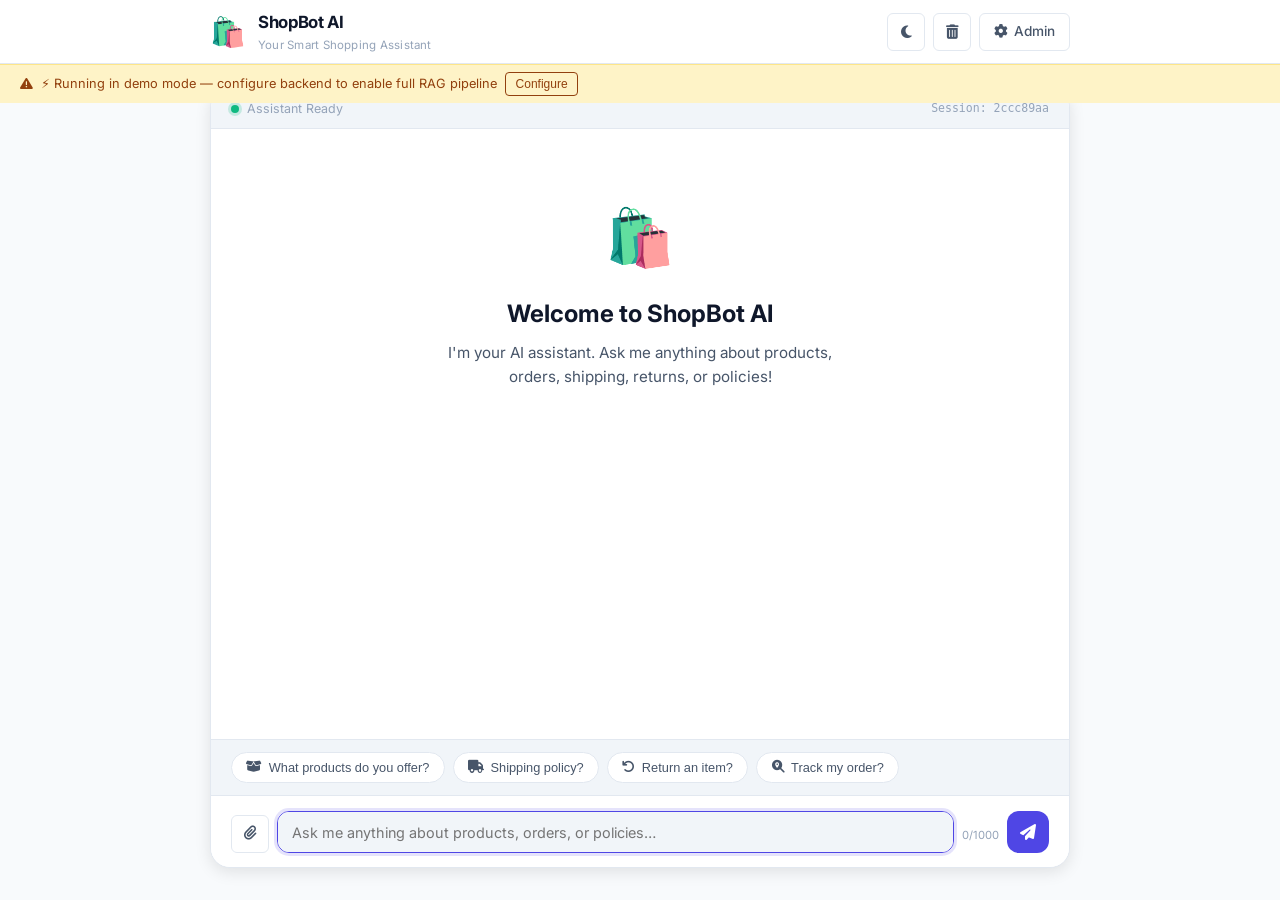
==== index.html @ 0babee09 "[wip] code_sandbox_light_git playwright checkpoint (2026-06-11T01:55:17Z)" ====
<!DOCTYPE html>
<html lang="en">
<head>
  <meta charset="UTF-8" />
  <meta name="viewport" content="width=device-width, initial-scale=1.0" />
  <title>RAG Chatbot – E-Commerce Assistant</title>
  <link rel="icon" href="data:image/svg+xml,<svg xmlns='http://www.w3.org/2000/svg' viewBox='0 0 100 100'><text y='.9em' font-size='90'>🛍️</text></svg>" />
  <link href="https://fonts.googleapis.com/css2?family=Inter:wght@300;400;500;600;700;800&display=swap" rel="stylesheet" />
  <link rel="stylesheet" href="https://cdn.jsdelivr.net/npm/@fortawesome/fontawesome-free@6.4.0/css/all.min.css" />
  <link rel="stylesheet" href="css/style.css" />
</head>
<body class="light-mode">

  <!-- ===== HEADER ===== -->
  <header id="main-header">
    <div class="header-inner">
      <div class="brand">
        <span class="brand-icon">🛍️</span>
        <div class="brand-text">
          <span class="brand-name">ShopBot AI</span>
          <span class="brand-tagline">Your Smart Shopping Assistant</span>
        </div>
      </div>
      <nav class="header-actions">
        <button id="theme-toggle" class="icon-btn" title="Toggle dark/light mode" aria-label="Toggle theme">
          <i class="fas fa-moon"></i>
        </button>
        <button id="clear-chat-btn" class="icon-btn" title="Clear conversation" aria-label="Clear chat">
          <i class="fas fa-trash-alt"></i>
        </button>
        <a href="admin.html" class="admin-link" title="Admin Panel">
          <i class="fas fa-cog"></i>
          <span>Admin</span>
        </a>
      </nav>
    </div>
    <div id="connection-banner" class="connection-banner hidden">
      <i class="fas fa-exclamation-triangle"></i>
      <span id="connection-msg">Backend not connected – running in demo mode</span>
      <button id="configure-backend-btn" class="btn-small">Configure</button>
    </div>
  </header>

  <!-- ===== MAIN LAYOUT ===== -->
  <main id="app-main">

    <!-- ===== CHAT SECTION ===== -->
    <section id="chat-section" aria-label="Chat interface">

      <!-- Status bar -->
      <div class="chat-status-bar">
        <span class="status-dot online" id="status-dot"></span>
        <span id="status-label">Assistant Ready</span>
        <span class="session-id" id="session-display"></span>
      </div>

      <!-- Messages container -->
      <div id="chat-messages" role="log" aria-live="polite" aria-label="Conversation messages">
        <!-- Welcome message injected by JS -->
      </div>

      <!-- Typing indicator -->
      <div id="typing-indicator" class="typing-indicator hidden" aria-label="Assistant is typing">
        <div class="typing-bubble">
          <span class="typing-dot"></span>
          <span class="typing-dot"></span>
          <span class="typing-dot"></span>
        </div>
        <span class="typing-text">ShopBot is thinking…</span>
      </div>

      <!-- Suggested questions -->
      <div id="suggestions-row" class="suggestions-row" aria-label="Suggested questions">
        <button class="suggestion-chip" data-q="What products do you offer?">
          <i class="fas fa-box-open"></i> What products do you offer?
        </button>
        <button class="suggestion-chip" data-q="What is your shipping policy?">
          <i class="fas fa-truck"></i> Shipping policy?
        </button>
        <button class="suggestion-chip" data-q="How can I return an item?">
          <i class="fas fa-undo"></i> Return an item?
        </button>
        <button class="suggestion-chip" data-q="How do I track my order?">
          <i class="fas fa-search-location"></i> Track my order?
        </button>
      </div>

      <!-- Input bar -->
      <form id="chat-form" class="chat-input-bar" autocomplete="off">
        <button type="button" id="attach-btn" class="icon-btn" title="Attach file (coming soon)" aria-label="Attach file" disabled>
          <i class="fas fa-paperclip"></i>
        </button>
        <textarea
          id="chat-input"
          placeholder="Ask me anything about products, orders, or policies…"
          rows="1"
          maxlength="1000"
          aria-label="Type your message"
          aria-required="true"
        ></textarea>
        <span id="char-count" class="char-count">0/1000</span>
        <button type="submit" id="send-btn" class="send-btn" aria-label="Send message">
          <i class="fas fa-paper-plane"></i>
        </button>
      </form>

    </section>

  </main>

  <!-- ===== BACKEND CONFIG MODAL ===== -->
  <div id="config-modal" class="modal-overlay hidden" role="dialog" aria-modal="true" aria-labelledby="config-modal-title">
    <div class="modal-box">
      <div class="modal-header">
        <h2 id="config-modal-title"><i class="fas fa-plug"></i> Backend Configuration</h2>
        <button class="modal-close" id="close-config-modal" aria-label="Close modal"><i class="fas fa-times"></i></button>
      </div>
      <div class="modal-body">
        <p class="modal-desc">Enter your backend API URL. Leave blank to use demo mode with simulated responses.</p>
        <label for="backend-url-input" class="form-label">Backend API URL</label>
        <input
          type="url"
          id="backend-url-input"
          class="form-input"
          placeholder="http://localhost:8000"
          value=""
        />
        <div class="form-hint">Example: <code>http://localhost:8000</code> or <code>https://your-api.railway.app</code></div>
      </div>
      <div class="modal-footer">
        <button class="btn-secondary" id="cancel-config">Cancel</button>
        <button class="btn-primary" id="save-config">
          <i class="fas fa-save"></i> Save & Test Connection
        </button>
      </div>
    </div>
  </div>

  <!-- ===== CLEAR CHAT CONFIRM MODAL ===== -->
  <div id="clear-modal" class="modal-overlay hidden" role="dialog" aria-modal="true" aria-labelledby="clear-modal-title">
    <div class="modal-box small">
      <div class="modal-header">
        <h2 id="clear-modal-title"><i class="fas fa-trash-alt"></i> Clear Conversation</h2>
        <button class="modal-close" id="close-clear-modal" aria-label="Close modal"><i class="fas fa-times"></i></button>
      </div>
      <div class="modal-body">
        <p>Are you sure you want to clear the entire conversation? This cannot be undone.</p>
      </div>
      <div class="modal-footer">
        <button class="btn-secondary" id="cancel-clear">Cancel</button>
        <button class="btn-danger" id="confirm-clear">
          <i class="fas fa-trash-alt"></i> Yes, Clear It
        </button>
      </div>
    </div>
  </div>

  <!-- ===== TOAST NOTIFICATIONS ===== -->
  <div id="toast-container" aria-live="assertive" aria-atomic="true"></div>

  <script src="js/config.js"></script>
  <script src="js/api.js"></script>
  <script src="js/chat.js"></script>
  <script src="js/theme.js"></script>
  <script src="js/main.js"></script>
</body>
</html>
---- css/style.css ----
/* ============================================================
   SHOPBOT AI – MASTER STYLESHEET
   style.css — shared across index.html and admin.html
   ============================================================ */

/* ---------- CSS Variables (Light Mode) ---------- */
:root {
  --primary:        #4F46E5;
  --primary-light:  #818CF8;
  --primary-dark:   #3730A3;
  --primary-bg:     #EEF2FF;

  --accent:         #06B6D4;
  --accent-light:   #67E8F9;

  --success:        #10B981;
  --warning:        #F59E0B;
  --danger:         #EF4444;
  --info:           #3B82F6;

  --bg:             #F8FAFC;
  --surface:        #FFFFFF;
  --surface-2:      #F1F5F9;
  --surface-3:      #E2E8F0;

  --text:           #0F172A;
  --text-2:         #475569;
  --text-3:         #94A3B8;
  --text-inv:       #FFFFFF;

  --border:         #E2E8F0;
  --border-2:       #CBD5E1;
  --shadow-sm:      0 1px 3px rgba(0,0,0,.08);
  --shadow-md:      0 4px 16px rgba(0,0,0,.10);
  --shadow-lg:      0 12px 40px rgba(0,0,0,.14);

  --radius-sm:      6px;
  --radius-md:      12px;
  --radius-lg:      20px;
  --radius-xl:      28px;

  --header-h:       64px;
  --sidebar-w:      240px;

  --font:           'Inter', system-ui, -apple-system, sans-serif;
  --transition:     .2s ease;

  /* bubble colors */
  --bubble-user-bg: var(--primary);
  --bubble-user-text: #fff;
  --bubble-bot-bg:  var(--surface);
  --bubble-bot-text: var(--text);
  --bubble-bot-border: var(--border);
}

/* ---------- Dark Mode ---------- */
.dark-mode {
  --bg:           #0F172A;
  --surface:      #1E293B;
  --surface-2:    #263348;
  --surface-3:    #334155;

  --text:         #F1F5F9;
  --text-2:       #94A3B8;
  --text-3:       #64748B;
  --text-inv:     #0F172A;

  --border:       #334155;
  --border-2:     #475569;
  --shadow-sm:    0 1px 4px rgba(0,0,0,.3);
  --shadow-md:    0 4px 20px rgba(0,0,0,.4);
  --shadow-lg:    0 12px 48px rgba(0,0,0,.55);

  --bubble-bot-bg:     #1E293B;
  --bubble-bot-text:   #F1F5F9;
  --bubble-bot-border: #334155;

  --primary-bg:   #1e1b4b;
}

/* ---------- Reset & Base ---------- */
*, *::before, *::after { box-sizing: border-box; margin: 0; padding: 0; }

html { font-size: 16px; scroll-behavior: smooth; }

body {
  font-family: var(--font);
  background: var(--bg);
  color: var(--text);
  line-height: 1.6;
  min-height: 100vh;
  transition: background var(--transition), color var(--transition);
  -webkit-font-smoothing: antialiased;
}

a { color: var(--primary); text-decoration: none; }
a:hover { text-decoration: underline; }

img, video { max-width: 100%; }

/* ---------- Scrollbar ---------- */
::-webkit-scrollbar { width: 6px; height: 6px; }
::-webkit-scrollbar-track { background: transparent; }
::-webkit-scrollbar-thumb { background: var(--border-2); border-radius: 99px; }
::-webkit-scrollbar-thumb:hover { background: var(--text-3); }

/* ============================================================
   HEADER
   ============================================================ */
#main-header {
  position: fixed;
  top: 0; left: 0; right: 0;
  height: var(--header-h);
  background: var(--surface);
  border-bottom: 1px solid var(--border);
  z-index: 1000;
  box-shadow: var(--shadow-sm);
}

.header-inner {
  max-width: 900px;
  margin: 0 auto;
  height: var(--header-h);
  display: flex;
  align-items: center;
  justify-content: space-between;
  padding: 0 1.25rem;
}

.brand {
  display: flex;
  align-items: center;
  gap: .75rem;
}

.brand-icon { font-size: 1.8rem; line-height: 1; }
.brand-icon.large { font-size: 3rem; }

.brand-text {
  display: flex;
  flex-direction: column;
}

.brand-name {
  font-weight: 700;
  font-size: 1.05rem;
  color: var(--text);
  letter-spacing: -.02em;
}

.brand-tagline {
  font-size: .72rem;
  color: var(--text-3);
  letter-spacing: .02em;
}

.header-actions {
  display: flex;
  align-items: center;
  gap: .5rem;
}

/* Connection banner */
.connection-banner {
  background: #FEF3C7;
  border-top: 1px solid #FDE68A;
  padding: .45rem 1.25rem;
  font-size: .8rem;
  color: #92400E;
  display: flex;
  align-items: center;
  gap: .5rem;
  position: absolute;
  top: var(--header-h);
  left: 0; right: 0;
}

.dark-mode .connection-banner { background: #422006; color: #FDE68A; border-color: #6B3A0A; }

.connection-banner.hidden { display: none; }

/* ============================================================
   BUTTONS
   ============================================================ */
.icon-btn {
  width: 38px; height: 38px;
  border: 1px solid var(--border);
  border-radius: var(--radius-sm);
  background: var(--surface);
  color: var(--text-2);
  cursor: pointer;
  display: inline-flex;
  align-items: center;
  justify-content: center;
  transition: all var(--transition);
  font-size: .9rem;
}
.icon-btn:hover { background: var(--surface-2); color: var(--text); }
.icon-btn.danger:hover { background: #FEE2E2; color: var(--danger); border-color: #FECACA; }
.dark-mode .icon-btn.danger:hover { background: #450A0A; }

.admin-link {
  display: flex;
  align-items: center;
  gap: .4rem;
  padding: .45rem .85rem;
  border: 1px solid var(--border);
  border-radius: var(--radius-sm);
  color: var(--text-2);
  font-size: .85rem;
  font-weight: 500;
  background: var(--surface);
  transition: all var(--transition);
}
.admin-link:hover { background: var(--primary-bg); color: var(--primary); border-color: var(--primary-light); text-decoration: none; }

.btn-primary {
  display: inline-flex;
  align-items: center;
  gap: .45rem;
  padding: .6rem 1.2rem;
  background: var(--primary);
  color: #fff;
  border: none;
  border-radius: var(--radius-sm);
  font-size: .88rem;
  font-weight: 600;
  cursor: pointer;
  transition: all var(--transition);
}
.btn-primary:hover { background: var(--primary-dark); transform: translateY(-1px); box-shadow: 0 4px 12px rgba(79,70,229,.35); }
.btn-primary.full-width { width: 100%; justify-content: center; padding: .75rem; }

.btn-secondary {
  display: inline-flex;
  align-items: center;
  gap: .45rem;
  padding: .6rem 1.2rem;
  background: var(--surface);
  color: var(--text-2);
  border: 1px solid var(--border);
  border-radius: var(--radius-sm);
  font-size: .88rem;
  font-weight: 500;
  cursor: pointer;
  transition: all var(--transition);
}
.btn-secondary:hover { background: var(--surface-2); color: var(--text); }

.btn-danger {
  display: inline-flex;
  align-items: center;
  gap: .45rem;
  padding: .6rem 1.2rem;
  background: var(--danger);
  color: #fff;
  border: none;
  border-radius: var(--radius-sm);
  font-size: .88rem;
  font-weight: 600;
  cursor: pointer;
  transition: all var(--transition);
}
.btn-danger:hover { background: #DC2626; }

.btn-small {
  padding: .25rem .6rem;
  font-size: .75rem;
  border: 1px solid currentColor;
  border-radius: 4px;
  background: transparent;
  cursor: pointer;
  color: inherit;
}

.mt-2 { margin-top: .75rem; }

/* ============================================================
   MAIN CHAT LAYOUT
   ============================================================ */
#app-main {
  max-width: 900px;
  margin: 0 auto;
  padding: calc(var(--header-h) + 1.5rem) 1.25rem 2rem;
}

/* ============================================================
   CHAT SECTION
   ============================================================ */
#chat-section {
  background: var(--surface);
  border-radius: var(--radius-lg);
  border: 1px solid var(--border);
  box-shadow: var(--shadow-md);
  display: flex;
  flex-direction: column;
  min-height: calc(100vh - var(--header-h) - 3.5rem);
  overflow: hidden;
}

/* Status bar */
.chat-status-bar {
  display: flex;
  align-items: center;
  gap: .5rem;
  padding: .6rem 1.25rem;
  border-bottom: 1px solid var(--border);
  background: var(--surface-2);
  font-size: .78rem;
  color: var(--text-3);
}

.status-dot {
  width: 8px; height: 8px;
  border-radius: 50%;
  background: var(--text-3);
  flex-shrink: 0;
}
.status-dot.online  { background: var(--success); box-shadow: 0 0 0 3px rgba(16,185,129,.2); }
.status-dot.offline { background: var(--danger); }
.status-dot.busy    { background: var(--warning); }

.session-id {
  margin-left: auto;
  font-family: monospace;
  font-size: .72rem;
  color: var(--text-3);
}

/* Messages */
#chat-messages {
  flex: 1;
  overflow-y: auto;
  padding: 1.5rem 1.25rem;
  display: flex;
  flex-direction: column;
  gap: 1.2rem;
  scroll-behavior: smooth;
}

/* Message rows */
.msg-row {
  display: flex;
  align-items: flex-end;
  gap: .65rem;
  animation: msgIn .25s ease forwards;
  opacity: 0;
  transform: translateY(6px);
}

@keyframes msgIn {
  to { opacity: 1; transform: translateY(0); }
}

.msg-row.user { flex-direction: row-reverse; }

/* Avatars */
.msg-avatar {
  width: 34px; height: 34px;
  border-radius: 50%;
  background: var(--primary-bg);
  display: flex;
  align-items: center;
  justify-content: center;
  font-size: 1rem;
  flex-shrink: 0;
  border: 2px solid var(--border);
}

.msg-row.user .msg-avatar { background: var(--primary); border-color: var(--primary); }

.msg-body { max-width: 72%; display: flex; flex-direction: column; gap: .35rem; }
.msg-row.user .msg-body { align-items: flex-end; }

/* Bubbles */
.msg-bubble {
  padding: .75rem 1rem;
  border-radius: var(--radius-lg);
  font-size: .9rem;
  line-height: 1.65;
  position: relative;
  word-break: break-word;
}

.msg-row.bot .msg-bubble {
  background: var(--bubble-bot-bg);
  color: var(--bubble-bot-text);
  border: 1px solid var(--bubble-bot-border);
  border-bottom-left-radius: var(--radius-sm);
  box-shadow: var(--shadow-sm);
}

.msg-row.user .msg-bubble {
  background: var(--bubble-user-bg);
  color: var(--bubble-user-text);
  border-bottom-right-radius: var(--radius-sm);
  box-shadow: var(--shadow-sm);
}

/* Bubble formatted text */
.msg-bubble p { margin: .35rem 0; }
.msg-bubble p:first-child { margin-top: 0; }
.msg-bubble p:last-child  { margin-bottom: 0; }
.msg-bubble strong { font-weight: 600; }
.msg-bubble ul, .msg-bubble ol { padding-left: 1.4rem; margin: .4rem 0; }
.msg-bubble li { margin: .2rem 0; }

/* Meta row under bubble */
.msg-meta {
  display: flex;
  align-items: center;
  gap: .6rem;
  font-size: .72rem;
  color: var(--text-3);
  padding: 0 .25rem;
}

.msg-row.user .msg-meta { flex-direction: row-reverse; }

.msg-action-btn {
  background: none;
  border: none;
  cursor: pointer;
  color: var(--text-3);
  font-size: .75rem;
  padding: .15rem .35rem;
  border-radius: 4px;
  transition: all var(--transition);
}
.msg-action-btn:hover { background: var(--surface-2); color: var(--text); }

/* Rating buttons */
.rating-btn {
  background: none;
  border: none;
  cursor: pointer;
  font-size: .8rem;
  padding: .15rem .25rem;
  border-radius: 4px;
  color: var(--text-3);
  transition: all var(--transition);
}
.rating-btn:hover { color: var(--text); }
.rating-btn.active.up { color: var(--success); }
.rating-btn.active.down { color: var(--danger); }

/* Welcome message */
.welcome-message {
  text-align: center;
  padding: 2.5rem 1rem;
  animation: msgIn .4s ease forwards;
}
.welcome-message .welcome-icon { font-size: 3.5rem; margin-bottom: .75rem; }
.welcome-message h2 { font-size: 1.5rem; font-weight: 700; margin-bottom: .5rem; color: var(--text); }
.welcome-message p { color: var(--text-2); font-size: .95rem; max-width: 420px; margin: 0 auto; }

/* Typing indicator */
.typing-indicator {
  display: flex;
  align-items: center;
  gap: .65rem;
  padding: .5rem 1.25rem;
}
.typing-indicator.hidden { display: none; }
.typing-bubble {
  background: var(--bubble-bot-bg);
  border: 1px solid var(--bubble-bot-border);
  border-radius: var(--radius-lg);
  border-bottom-left-radius: var(--radius-sm);
  padding: .65rem .9rem;
  display: flex;
  gap: 5px;
}
.typing-dot {
  width: 7px; height: 7px;
  border-radius: 50%;
  background: var(--text-3);
  animation: typingPulse 1.4s infinite ease-in-out;
}
.typing-dot:nth-child(2) { animation-delay: .2s; }
.typing-dot:nth-child(3) { animation-delay: .4s; }
@keyframes typingPulse {
  0%, 60%, 100% { transform: scale(.8); opacity: .6; }
  30% { transform: scale(1.2); opacity: 1; }
}
.typing-text { font-size: .8rem; color: var(--text-3); font-style: italic; }

/* Suggestions */
.suggestions-row {
  display: flex;
  flex-wrap: wrap;
  gap: .5rem;
  padding: .75rem 1.25rem;
  border-top: 1px solid var(--border);
  background: var(--surface-2);
}

.suggestion-chip {
  display: inline-flex;
  align-items: center;
  gap: .4rem;
  padding: .45rem .9rem;
  border: 1px solid var(--border);
  border-radius: 99px;
  background: var(--surface);
  color: var(--text-2);
  font-size: .8rem;
  cursor: pointer;
  transition: all var(--transition);
  white-space: nowrap;
}
.suggestion-chip:hover {
  border-color: var(--primary);
  color: var(--primary);
  background: var(--primary-bg);
  transform: translateY(-1px);
}

/* Input bar */
.chat-input-bar {
  display: flex;
  align-items: flex-end;
  gap: .5rem;
  padding: .9rem 1.25rem;
  border-top: 1px solid var(--border);
  background: var(--surface);
}

#chat-input {
  flex: 1;
  resize: none;
  border: 1px solid var(--border);
  border-radius: var(--radius-md);
  padding: .65rem .9rem;
  font-family: var(--font);
  font-size: .9rem;
  color: var(--text);
  background: var(--surface-2);
  max-height: 160px;
  overflow-y: auto;
  transition: border var(--transition), box-shadow var(--transition);
  line-height: 1.5;
}
#chat-input:focus { outline: none; border-color: var(--primary); box-shadow: 0 0 0 3px rgba(79,70,229,.15); }
.dark-mode #chat-input { background: var(--surface-2); }

.char-count {
  font-size: .7rem;
  color: var(--text-3);
  flex-shrink: 0;
  margin-bottom: .5rem;
  align-self: flex-end;
}

.send-btn {
  width: 42px; height: 42px;
  border-radius: var(--radius-md);
  background: var(--primary);
  color: #fff;
  border: none;
  cursor: pointer;
  display: flex;
  align-items: center;
  justify-content: center;
  font-size: 1rem;
  transition: all var(--transition);
  flex-shrink: 0;
}
.send-btn:hover { background: var(--primary-dark); transform: scale(1.05); }
.send-btn:disabled { background: var(--border-2); cursor: not-allowed; transform: none; }

/* ============================================================
   MODALS
   ============================================================ */
.modal-overlay {
  position: fixed;
  inset: 0;
  background: rgba(0,0,0,.5);
  backdrop-filter: blur(4px);
  z-index: 9000;
  display: flex;
  align-items: center;
  justify-content: center;
  padding: 1rem;
  animation: fadeIn .2s ease;
}
@keyframes fadeIn { from { opacity: 0; } to { opacity: 1; } }

.modal-overlay.hidden { display: none; }

.modal-box {
  background: var(--surface);
  border-radius: var(--radius-lg);
  width: 100%;
  max-width: 500px;
  box-shadow: var(--shadow-lg);
  animation: slideUp .25s ease;
  border: 1px solid var(--border);
}

.modal-box.small { max-width: 400px; }
.modal-box.large { max-width: 760px; max-height: 85vh; display: flex; flex-direction: column; }

@keyframes slideUp {
  from { transform: translateY(20px); opacity: 0; }
  to { transform: translateY(0); opacity: 1; }
}

.modal-header {
  display: flex;
  align-items: center;
  justify-content: space-between;
  padding: 1.25rem 1.5rem;
  border-bottom: 1px solid var(--border);
}
.modal-header h2 { font-size: 1.1rem; font-weight: 700; display: flex; align-items: center; gap: .5rem; }

.modal-close {
  background: none;
  border: none;
  cursor: pointer;
  color: var(--text-3);
  font-size: 1.1rem;
  padding: .25rem;
  border-radius: var(--radius-sm);
  transition: color var(--transition);
}
.modal-close:hover { color: var(--text); }

.modal-body {
  padding: 1.5rem;
  overflow-y: auto;
}
.modal-desc { color: var(--text-2); font-size: .88rem; margin-bottom: 1rem; }

.modal-footer {
  display: flex;
  justify-content: flex-end;
  gap: .75rem;
  padding: 1rem 1.5rem;
  border-top: 1px solid var(--border);
}

/* ============================================================
   FORMS
   ============================================================ */
.form-group { margin-bottom: 1.1rem; }
.form-label {
  display: block;
  font-size: .85rem;
  font-weight: 600;
  color: var(--text-2);
  margin-bottom: .4rem;
}
.form-input {
  width: 100%;
  padding: .6rem .85rem;
  border: 1px solid var(--border);
  border-radius: var(--radius-sm);
  background: var(--surface);
  color: var(--text);
  font-family: var(--font);
  font-size: .9rem;
  transition: border var(--transition), box-shadow var(--transition);
}
.form-input:focus { outline: none; border-color: var(--primary); box-shadow: 0 0 0 3px rgba(79,70,229,.12); }
.form-hint { font-size: .75rem; color: var(--text-3); margin-top: .35rem; }
.form-error { font-size: .8rem; color: var(--danger); margin-top: .4rem; }
.form-error.hidden { display: none; }

.form-select {
  padding: .55rem .8rem;
  border: 1px solid var(--border);
  border-radius: var(--radius-sm);
  background: var(--surface);
  color: var(--text);
  font-family: var(--font);
  font-size: .88rem;
  cursor: pointer;
}
.form-select:focus { outline: none; border-color: var(--primary); }

.form-textarea {
  width: 100%;
  padding: .7rem .9rem;
  border: 1px solid var(--border);
  border-radius: var(--radius-sm);
  background: var(--surface);
  color: var(--text);
  font-family: var(--font);
  font-size: .85rem;
  line-height: 1.6;
  resize: vertical;
  transition: border var(--transition);
}
.form-textarea:focus { outline: none; border-color: var(--primary); box-shadow: 0 0 0 3px rgba(79,70,229,.12); }
.form-textarea.tall { min-height: 240px; }

.range-with-value {
  display: flex;
  align-items: center;
  gap: .75rem;
}
.range-input {
  flex: 1;
  -webkit-appearance: none;
  appearance: none;
  height: 5px;
  border-radius: 99px;
  background: var(--border);
  outline: none;
}
.range-input::-webkit-slider-thumb {
  -webkit-appearance: none;
  width: 18px; height: 18px;
  border-radius: 50%;
  background: var(--primary);
  cursor: pointer;
  border: 2px solid #fff;
  box-shadow: 0 1px 4px rgba(0,0,0,.2);
}
.range-value {
  min-width: 36px;
  text-align: center;
  font-weight: 600;
  font-size: .88rem;
  color: var(--primary);
}

.input-with-icon {
  position: relative;
}
.input-with-icon > i {
  position: absolute;
  left: .9rem;
  top: 50%;
  transform: translateY(-50%);
  color: var(--text-3);
}
.input-with-icon input {
  padding-left: 2.5rem;
}
.toggle-pw {
  position: absolute;
  right: .75rem;
  top: 50%;
  transform: translateY(-50%);
  background: none;
  border: none;
  cursor: pointer;
  color: var(--text-3);
  padding: .2rem;
}

/* ============================================================
   TOAST NOTIFICATIONS
   ============================================================ */
#toast-container {
  position: fixed;
  bottom: 1.5rem;
  right: 1.5rem;
  z-index: 99999;
  display: flex;
  flex-direction: column;
  gap: .5rem;
  pointer-events: none;
}

.toast {
  background: var(--surface);
  border: 1px solid var(--border);
  border-left: 4px solid var(--primary);
  border-radius: var(--radius-md);
  padding: .8rem 1.1rem;
  display: flex;
  align-items: center;
  gap: .65rem;
  font-size: .85rem;
  box-shadow: var(--shadow-md);
  pointer-events: all;
  animation: toastIn .3s ease;
  max-width: 360px;
}
.toast.success { border-left-color: var(--success); }
.toast.error   { border-left-color: var(--danger); }
.toast.warning { border-left-color: var(--warning); }
.toast.info    { border-left-color: var(--info); }

@keyframes toastIn {
  from { transform: translateX(100%); opacity: 0; }
  to   { transform: translateX(0); opacity: 1; }
}
@keyframes toastOut {
  to { transform: translateX(110%); opacity: 0; }
}
.toast.removing { animation: toastOut .3s ease forwards; }

.toast-icon { font-size: 1.1rem; }
.toast-text { flex: 1; color: var(--text); }

/* ============================================================
   UTILITY
   ============================================================ */
.hidden { display: none !important; }

/* ============================================================
   RESPONSIVE
   ============================================================ */
@media (max-width: 640px) {
  .header-inner { padding: 0 1rem; }
  #app-main { padding: calc(var(--header-h) + 1rem) .75rem 1.5rem; }
  .msg-body { max-width: 86%; }
  .suggestions-row { gap: .4rem; }
  .suggestion-chip { font-size: .76rem; padding: .38rem .75rem; }
  .chat-input-bar { padding: .7rem .75rem; }
  .modal-box { border-radius: var(--radius-md); }
  .brand-tagline { display: none; }
  .admin-link span { display: none; }
}
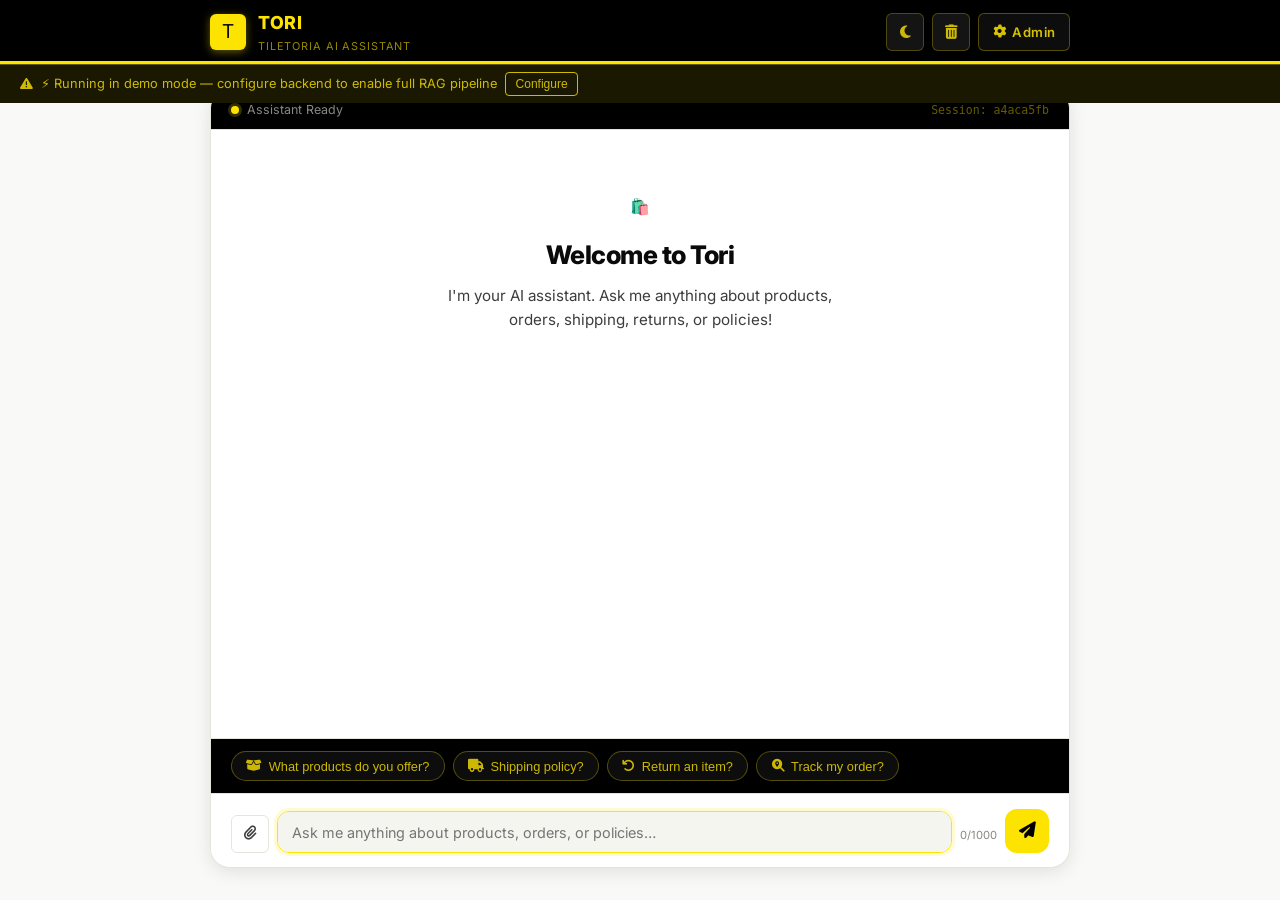
==== commit 1fc9a52f: "[wip] code_sandbox_light_git playwright checkpoint (2026-06-11T02:12:28Z)" ====
--- a/index.html
+++ b/index.html
@@ -3,8 +3,8 @@
 <head>
   <meta charset="UTF-8" />
   <meta name="viewport" content="width=device-width, initial-scale=1.0" />
-  <title>RAG Chatbot – E-Commerce Assistant</title>
-  <link rel="icon" href="data:image/svg+xml,<svg xmlns='http://www.w3.org/2000/svg' viewBox='0 0 100 100'><text y='.9em' font-size='90'>🛍️</text></svg>" />
+  <title>Tori – Tiletoria AI Assistant</title>
+  <link rel="icon" href="data:image/svg+xml,<svg xmlns='http://www.w3.org/2000/svg' viewBox='0 0 100 100'><rect width='100' height='100' rx='16' fill='%23FCE300'/><text y='.88em' font-size='72' font-weight='bold' font-family='Arial,sans-serif' fill='%23000000' x='50' text-anchor='middle'>T</text></svg>" />
   <link href="https://fonts.googleapis.com/css2?family=Inter:wght@300;400;500;600;700;800&display=swap" rel="stylesheet" />
   <link rel="stylesheet" href="https://cdn.jsdelivr.net/npm/@fortawesome/fontawesome-free@6.4.0/css/all.min.css" />
   <link rel="stylesheet" href="css/style.css" />
@@ -15,10 +15,10 @@
   <header id="main-header">
     <div class="header-inner">
       <div class="brand">
-        <span class="brand-icon">🛍️</span>
+        <span class="brand-icon tori-logo-mark">T</span>
         <div class="brand-text">
-          <span class="brand-name">ShopBot AI</span>
-          <span class="brand-tagline">Your Smart Shopping Assistant</span>
+          <span class="brand-name">TORI</span>
+          <span class="brand-tagline">Tiletoria AI Assistant</span>
         </div>
       </div>
       <nav class="header-actions">
--- a/css/style.css
+++ b/css/style.css
@@ -1,38 +1,51 @@
 /* ============================================================
-   SHOPBOT AI – MASTER STYLESHEET
-   style.css — shared across index.html and admin.html
+   TORI – TILETORIA AI ASSISTANT
+   style.css — Brand: #FCE300 Yellow + #000000 Black
    ============================================================ */
 
 /* ---------- CSS Variables (Light Mode) ---------- */
 :root {
-  --primary:        #4F46E5;
-  --primary-light:  #818CF8;
-  --primary-dark:   #3730A3;
-  --primary-bg:     #EEF2FF;
-
-  --accent:         #06B6D4;
-  --accent-light:   #67E8F9;
+  /* ── Tiletoria Brand Colours ── */
+  --brand-yellow:     #FCE300;
+  --brand-yellow-dark:#D4BF00;       /* hover / pressed state       */
+  --brand-yellow-deep:#B8A600;       /* deep pressed / active       */
+  --brand-yellow-bg:  #FFFDE7;       /* very light yellow tint      */
+  --brand-yellow-mid: #FFF59D;       /* medium yellow fill          */
+  --brand-black:      #000000;
+  --brand-black-soft: #111111;       /* near-black for text         */
+  --brand-black-mid:  #1C1C1C;       /* surface in dark             */
+
+  /* ── Semantic aliases ── */
+  --primary:        var(--brand-yellow);
+  --primary-light:  #FFE94D;
+  --primary-dark:   var(--brand-yellow-dark);
+  --primary-bg:     var(--brand-yellow-bg);
+
+  --accent:         #FFB300;         /* amber accent                */
+  --accent-light:   #FFD54F;
 
   --success:        #10B981;
   --warning:        #F59E0B;
   --danger:         #EF4444;
   --info:           #3B82F6;
 
-  --bg:             #F8FAFC;
+  /* ── Surfaces (light mode = crisp white + off-white) ── */
+  --bg:             #F9F9F7;
   --surface:        #FFFFFF;
-  --surface-2:      #F1F5F9;
-  --surface-3:      #E2E8F0;
-
-  --text:           #0F172A;
-  --text-2:         #475569;
-  --text-3:         #94A3B8;
-  --text-inv:       #FFFFFF;
-
-  --border:         #E2E8F0;
-  --border-2:       #CBD5E1;
-  --shadow-sm:      0 1px 3px rgba(0,0,0,.08);
-  --shadow-md:      0 4px 16px rgba(0,0,0,.10);
-  --shadow-lg:      0 12px 40px rgba(0,0,0,.14);
+  --surface-2:      #F5F5F0;
+  --surface-3:      #EBEBDF;
+
+  --text:           #0A0A0A;
+  --text-2:         #3D3D3D;
+  --text-3:         #888880;
+  --text-inv:       #000000;         /* text on yellow background   */
+
+  --border:         #E5E5DC;
+  --border-2:       #D0D0C4;
+  --shadow-sm:      0 1px 4px rgba(0,0,0,.07);
+  --shadow-md:      0 4px 18px rgba(0,0,0,.10);
+  --shadow-lg:      0 14px 44px rgba(0,0,0,.14);
+  --shadow-yellow:  0 4px 20px rgba(252,227,0,.35);
 
   --radius-sm:      6px;
   --radius-md:      12px;
@@ -45,37 +58,39 @@
   --font:           'Inter', system-ui, -apple-system, sans-serif;
   --transition:     .2s ease;
 
-  /* bubble colors */
-  --bubble-user-bg: var(--primary);
-  --bubble-user-text: #fff;
-  --bubble-bot-bg:  var(--surface);
-  --bubble-bot-text: var(--text);
-  --bubble-bot-border: var(--border);
+  /* ── Chat bubbles ── */
+  --bubble-user-bg:     var(--brand-black);
+  --bubble-user-text:   var(--brand-yellow);
+  --bubble-bot-bg:      #FFFFFF;
+  --bubble-bot-text:    var(--text);
+  --bubble-bot-border:  var(--border);
 }
 
 /* ---------- Dark Mode ---------- */
 .dark-mode {
-  --bg:           #0F172A;
-  --surface:      #1E293B;
-  --surface-2:    #263348;
-  --surface-3:    #334155;
-
-  --text:         #F1F5F9;
-  --text-2:       #94A3B8;
-  --text-3:       #64748B;
-  --text-inv:     #0F172A;
-
-  --border:       #334155;
-  --border-2:     #475569;
-  --shadow-sm:    0 1px 4px rgba(0,0,0,.3);
-  --shadow-md:    0 4px 20px rgba(0,0,0,.4);
-  --shadow-lg:    0 12px 48px rgba(0,0,0,.55);
-
-  --bubble-bot-bg:     #1E293B;
-  --bubble-bot-text:   #F1F5F9;
-  --bubble-bot-border: #334155;
-
-  --primary-bg:   #1e1b4b;
+  --bg:           #0A0A0A;
+  --surface:      #141414;
+  --surface-2:    #1C1C1C;
+  --surface-3:    #252525;
+
+  --text:         #F5F5F0;
+  --text-2:       #ADADAD;
+  --text-3:       #666660;
+  --text-inv:     #000000;
+
+  --border:       #2A2A2A;
+  --border-2:     #383838;
+  --shadow-sm:    0 1px 5px rgba(0,0,0,.4);
+  --shadow-md:    0 4px 22px rgba(0,0,0,.5);
+  --shadow-lg:    0 14px 50px rgba(0,0,0,.65);
+  --shadow-yellow:0 4px 22px rgba(252,227,0,.20);
+
+  --bubble-bot-bg:      #1C1C1C;
+  --bubble-bot-text:    #F5F5F0;
+  --bubble-bot-border:  #2A2A2A;
+
+  --primary-bg:   #1A1800;
+  --brand-yellow-bg: #1A1800;
 }
 
 /* ---------- Reset & Base ---------- */
@@ -93,7 +108,8 @@
   -webkit-font-smoothing: antialiased;
 }
 
-a { color: var(--primary); text-decoration: none; }
+a { color: var(--brand-black); text-decoration: none; }
+.dark-mode a { color: var(--brand-yellow); }
 a:hover { text-decoration: underline; }
 
 img, video { max-width: 100%; }
@@ -111,10 +127,10 @@
   position: fixed;
   top: 0; left: 0; right: 0;
   height: var(--header-h);
-  background: var(--surface);
-  border-bottom: 1px solid var(--border);
+  background: var(--brand-black);
+  border-bottom: 3px solid var(--brand-yellow);
   z-index: 1000;
-  box-shadow: var(--shadow-sm);
+  box-shadow: 0 2px 16px rgba(0,0,0,.35);
 }
 
 .header-inner {
@@ -133,25 +149,45 @@
   gap: .75rem;
 }
 
-.brand-icon { font-size: 1.8rem; line-height: 1; }
+.brand-icon { font-size: 1.8rem; line-height: 1; display:flex; align-items:center; }
 .brand-icon.large { font-size: 3rem; }
 
+/* Tori logo mark — yellow tile square */
+.tori-logo-mark {
+  width: 36px; height: 36px;
+  background: var(--brand-yellow);
+  border-radius: 6px;
+  display: flex;
+  align-items: center;
+  justify-content: center;
+  font-size: 1.2rem;
+  flex-shrink: 0;
+  box-shadow: 0 2px 8px rgba(252,227,0,.4);
+}
+.tori-logo-mark.large {
+  width: 56px; height: 56px;
+  border-radius: 12px;
+  font-size: 1.8rem;
+}
+
 .brand-text {
   display: flex;
   flex-direction: column;
 }
 
 .brand-name {
-  font-weight: 700;
-  font-size: 1.05rem;
-  color: var(--text);
-  letter-spacing: -.02em;
+  font-weight: 800;
+  font-size: 1.12rem;
+  color: var(--brand-yellow);
+  letter-spacing: .04em;
+  text-transform: uppercase;
 }
 
 .brand-tagline {
-  font-size: .72rem;
-  color: var(--text-3);
-  letter-spacing: .02em;
+  font-size: .68rem;
+  color: rgba(252,227,0,.6);
+  letter-spacing: .08em;
+  text-transform: uppercase;
 }
 
 .header-actions {
@@ -162,11 +198,11 @@
 
 /* Connection banner */
 .connection-banner {
-  background: #FEF3C7;
-  border-top: 1px solid #FDE68A;
+  background: #1A1800;
+  border-top: 1px solid rgba(252,227,0,.3);
   padding: .45rem 1.25rem;
   font-size: .8rem;
-  color: #92400E;
+  color: rgba(252,227,0,.8);
   display: flex;
   align-items: center;
   gap: .5rem;
@@ -175,7 +211,7 @@
   left: 0; right: 0;
 }
 
-.dark-mode .connection-banner { background: #422006; color: #FDE68A; border-color: #6B3A0A; }
+.dark-mode .connection-banner { background: #0A0A00; color: rgba(252,227,0,.7); border-color: rgba(252,227,0,.2); }
 
 .connection-banner.hidden { display: none; }
 
@@ -184,10 +220,10 @@
    ============================================================ */
 .icon-btn {
   width: 38px; height: 38px;
-  border: 1px solid var(--border);
+  border: 1px solid rgba(252,227,0,.25);
   border-radius: var(--radius-sm);
-  background: var(--surface);
-  color: var(--text-2);
+  background: rgba(255,255,255,.08);
+  color: rgba(252,227,0,.8);
   cursor: pointer;
   display: inline-flex;
   align-items: center;
@@ -195,40 +231,74 @@
   transition: all var(--transition);
   font-size: .9rem;
 }
-.icon-btn:hover { background: var(--surface-2); color: var(--text); }
-.icon-btn.danger:hover { background: #FEE2E2; color: var(--danger); border-color: #FECACA; }
-.dark-mode .icon-btn.danger:hover { background: #450A0A; }
+.icon-btn:hover {
+  background: var(--brand-yellow);
+  color: var(--brand-black);
+  border-color: var(--brand-yellow);
+}
+.icon-btn.danger:hover { background: #EF4444; color: #fff; border-color: #EF4444; }
+/* In content areas (not header), icon btns use normal surface colors */
+.admin-content .icon-btn,
+.modal-box .icon-btn,
+.chat-input-bar .icon-btn {
+  border-color: var(--border);
+  background: var(--surface);
+  color: var(--text-2);
+}
+.admin-content .icon-btn:hover,
+.modal-box .icon-btn:hover {
+  background: var(--brand-yellow-bg);
+  color: var(--brand-black);
+  border-color: var(--brand-yellow-dark);
+}
+.chat-input-bar .icon-btn:hover {
+  background: var(--brand-yellow-bg);
+  color: var(--brand-black);
+  border-color: var(--brand-yellow-dark);
+}
 
 .admin-link {
   display: flex;
   align-items: center;
   gap: .4rem;
   padding: .45rem .85rem;
-  border: 1px solid var(--border);
+  border: 1px solid rgba(252,227,0,.3);
   border-radius: var(--radius-sm);
-  color: var(--text-2);
-  font-size: .85rem;
-  font-weight: 500;
-  background: var(--surface);
+  color: rgba(252,227,0,.85);
+  font-size: .82rem;
+  font-weight: 600;
+  letter-spacing: .03em;
+  background: rgba(255,255,255,.05);
   transition: all var(--transition);
 }
-.admin-link:hover { background: var(--primary-bg); color: var(--primary); border-color: var(--primary-light); text-decoration: none; }
+.admin-link:hover {
+  background: var(--brand-yellow);
+  color: var(--brand-black);
+  border-color: var(--brand-yellow);
+  text-decoration: none;
+}
 
 .btn-primary {
   display: inline-flex;
   align-items: center;
   gap: .45rem;
   padding: .6rem 1.2rem;
-  background: var(--primary);
-  color: #fff;
-  border: none;
+  background: var(--brand-yellow);
+  color: var(--brand-black);
+  border: 2px solid var(--brand-yellow);
   border-radius: var(--radius-sm);
   font-size: .88rem;
-  font-weight: 600;
+  font-weight: 700;
+  letter-spacing: .02em;
   cursor: pointer;
   transition: all var(--transition);
 }
-.btn-primary:hover { background: var(--primary-dark); transform: translateY(-1px); box-shadow: 0 4px 12px rgba(79,70,229,.35); }
+.btn-primary:hover {
+  background: var(--brand-yellow-dark);
+  border-color: var(--brand-yellow-dark);
+  transform: translateY(-1px);
+  box-shadow: var(--shadow-yellow);
+}
 .btn-primary.full-width { width: 100%; justify-content: center; padding: .75rem; }
 
 .btn-secondary {
@@ -245,7 +315,7 @@
   cursor: pointer;
   transition: all var(--transition);
 }
-.btn-secondary:hover { background: var(--surface-2); color: var(--text); }
+.btn-secondary:hover { background: var(--brand-yellow-bg); color: var(--brand-black); border-color: var(--brand-yellow-dark); }
 
 .btn-danger {
   display: inline-flex;
@@ -291,6 +361,7 @@
   background: var(--surface);
   border-radius: var(--radius-lg);
   border: 1px solid var(--border);
+  border-top: 3px solid var(--brand-yellow);
   box-shadow: var(--shadow-md);
   display: flex;
   flex-direction: column;
@@ -303,9 +374,9 @@
   display: flex;
   align-items: center;
   gap: .5rem;
-  padding: .6rem 1.25rem;
+  padding: .55rem 1.25rem;
   border-bottom: 1px solid var(--border);
-  background: var(--surface-2);
+  background: var(--brand-black);
   font-size: .78rem;
   color: var(--text-3);
 }
@@ -313,10 +384,10 @@
 .status-dot {
   width: 8px; height: 8px;
   border-radius: 50%;
-  background: var(--text-3);
+  background: rgba(252,227,0,.35);
   flex-shrink: 0;
 }
-.status-dot.online  { background: var(--success); box-shadow: 0 0 0 3px rgba(16,185,129,.2); }
+.status-dot.online  { background: var(--brand-yellow); box-shadow: 0 0 0 3px rgba(252,227,0,.2); }
 .status-dot.offline { background: var(--danger); }
 .status-dot.busy    { background: var(--warning); }
 
@@ -324,7 +395,7 @@
   margin-left: auto;
   font-family: monospace;
   font-size: .72rem;
-  color: var(--text-3);
+  color: rgba(252,227,0,.4);
 }
 
 /* Messages */
@@ -356,18 +427,21 @@
 
 /* Avatars */
 .msg-avatar {
-  width: 34px; height: 34px;
-  border-radius: 50%;
-  background: var(--primary-bg);
+  width: 36px; height: 36px;
+  border-radius: 8px;
+  background: var(--brand-yellow-bg);
   display: flex;
   align-items: center;
   justify-content: center;
   font-size: 1rem;
   flex-shrink: 0;
-  border: 2px solid var(--border);
-}
-
-.msg-row.user .msg-avatar { background: var(--primary); border-color: var(--primary); }
+  border: 2px solid var(--brand-yellow);
+}
+
+.msg-row.user .msg-avatar {
+  background: var(--brand-black);
+  border-color: var(--brand-yellow);
+}
 
 .msg-body { max-width: 72%; display: flex; flex-direction: column; gap: .35rem; }
 .msg-row.user .msg-body { align-items: flex-end; }
@@ -386,15 +460,16 @@
   background: var(--bubble-bot-bg);
   color: var(--bubble-bot-text);
   border: 1px solid var(--bubble-bot-border);
+  border-left: 3px solid var(--brand-yellow);
   border-bottom-left-radius: var(--radius-sm);
   box-shadow: var(--shadow-sm);
 }
 
 .msg-row.user .msg-bubble {
-  background: var(--bubble-user-bg);
-  color: var(--bubble-user-text);
+  background: var(--brand-black);
+  color: var(--brand-yellow);
   border-bottom-right-radius: var(--radius-sm);
-  box-shadow: var(--shadow-sm);
+  box-shadow: 0 2px 10px rgba(0,0,0,.2);
 }
 
 /* Bubble formatted text */
@@ -441,7 +516,7 @@
   transition: all var(--transition);
 }
 .rating-btn:hover { color: var(--text); }
-.rating-btn.active.up { color: var(--success); }
+.rating-btn.active.up { color: var(--brand-yellow); }
 .rating-btn.active.down { color: var(--danger); }
 
 /* Welcome message */
@@ -450,8 +525,28 @@
   padding: 2.5rem 1rem;
   animation: msgIn .4s ease forwards;
 }
-.welcome-message .welcome-icon { font-size: 3.5rem; margin-bottom: .75rem; }
-.welcome-message h2 { font-size: 1.5rem; font-weight: 700; margin-bottom: .5rem; color: var(--text); }
+.welcome-message .welcome-icon {
+  margin-bottom: 1rem;
+}
+.welcome-message .tori-welcome-logo {
+  width: 72px; height: 72px;
+  background: var(--brand-yellow);
+  border-radius: 16px;
+  display: flex;
+  align-items: center;
+  justify-content: center;
+  font-size: 2.2rem;
+  margin: 0 auto 1rem;
+  box-shadow: 0 6px 24px rgba(252,227,0,.35);
+}
+.welcome-message h2 {
+  font-size: 1.6rem;
+  font-weight: 800;
+  letter-spacing: -.02em;
+  margin-bottom: .5rem;
+  color: var(--text);
+}
+.welcome-message h2 span { color: var(--brand-yellow-dark); }
 .welcome-message p { color: var(--text-2); font-size: .95rem; max-width: 420px; margin: 0 auto; }
 
 /* Typing indicator */
@@ -474,7 +569,7 @@
 .typing-dot {
   width: 7px; height: 7px;
   border-radius: 50%;
-  background: var(--text-3);
+  background: var(--brand-yellow);
   animation: typingPulse 1.4s infinite ease-in-out;
 }
 .typing-dot:nth-child(2) { animation-delay: .2s; }
@@ -492,28 +587,30 @@
   gap: .5rem;
   padding: .75rem 1.25rem;
   border-top: 1px solid var(--border);
-  background: var(--surface-2);
+  background: var(--brand-black);
 }
 
 .suggestion-chip {
   display: inline-flex;
   align-items: center;
   gap: .4rem;
-  padding: .45rem .9rem;
-  border: 1px solid var(--border);
+  padding: .42rem .9rem;
+  border: 1px solid rgba(252,227,0,.3);
   border-radius: 99px;
-  background: var(--surface);
-  color: var(--text-2);
+  background: rgba(255,255,255,.05);
+  color: rgba(252,227,0,.8);
   font-size: .8rem;
+  font-weight: 500;
   cursor: pointer;
   transition: all var(--transition);
   white-space: nowrap;
 }
 .suggestion-chip:hover {
-  border-color: var(--primary);
-  color: var(--primary);
-  background: var(--primary-bg);
+  border-color: var(--brand-yellow);
+  color: var(--brand-black);
+  background: var(--brand-yellow);
   transform: translateY(-1px);
+  box-shadow: 0 3px 10px rgba(252,227,0,.3);
 }
 
 /* Input bar */
@@ -541,7 +638,7 @@
   transition: border var(--transition), box-shadow var(--transition);
   line-height: 1.5;
 }
-#chat-input:focus { outline: none; border-color: var(--primary); box-shadow: 0 0 0 3px rgba(79,70,229,.15); }
+#chat-input:focus { outline: none; border-color: var(--brand-yellow); box-shadow: 0 0 0 3px rgba(252,227,0,.18); }
 .dark-mode #chat-input { background: var(--surface-2); }
 
 .char-count {
@@ -553,21 +650,26 @@
 }
 
 .send-btn {
-  width: 42px; height: 42px;
+  width: 44px; height: 44px;
   border-radius: var(--radius-md);
-  background: var(--primary);
-  color: #fff;
-  border: none;
+  background: var(--brand-yellow);
+  color: var(--brand-black);
+  border: 2px solid var(--brand-yellow);
   cursor: pointer;
   display: flex;
   align-items: center;
   justify-content: center;
-  font-size: 1rem;
+  font-size: 1.05rem;
   transition: all var(--transition);
   flex-shrink: 0;
 }
-.send-btn:hover { background: var(--primary-dark); transform: scale(1.05); }
-.send-btn:disabled { background: var(--border-2); cursor: not-allowed; transform: none; }
+.send-btn:hover {
+  background: var(--brand-yellow-dark);
+  border-color: var(--brand-yellow-dark);
+  transform: scale(1.06);
+  box-shadow: var(--shadow-yellow);
+}
+.send-btn:disabled { background: var(--border-2); border-color: var(--border-2); color: var(--text-3); cursor: not-allowed; transform: none; }
 
 /* ============================================================
    MODALS
@@ -596,6 +698,7 @@
   box-shadow: var(--shadow-lg);
   animation: slideUp .25s ease;
   border: 1px solid var(--border);
+  border-top: 3px solid var(--brand-yellow);
 }
 
 .modal-box.small { max-width: 400px; }
@@ -663,7 +766,7 @@
   font-size: .9rem;
   transition: border var(--transition), box-shadow var(--transition);
 }
-.form-input:focus { outline: none; border-color: var(--primary); box-shadow: 0 0 0 3px rgba(79,70,229,.12); }
+.form-input:focus { outline: none; border-color: var(--brand-yellow); box-shadow: 0 0 0 3px rgba(252,227,0,.15); }
 .form-hint { font-size: .75rem; color: var(--text-3); margin-top: .35rem; }
 .form-error { font-size: .8rem; color: var(--danger); margin-top: .4rem; }
 .form-error.hidden { display: none; }
@@ -678,7 +781,7 @@
   font-size: .88rem;
   cursor: pointer;
 }
-.form-select:focus { outline: none; border-color: var(--primary); }
+.form-select:focus { outline: none; border-color: var(--brand-yellow); }
 
 .form-textarea {
   width: 100%;
@@ -693,7 +796,7 @@
   resize: vertical;
   transition: border var(--transition);
 }
-.form-textarea:focus { outline: none; border-color: var(--primary); box-shadow: 0 0 0 3px rgba(79,70,229,.12); }
+.form-textarea:focus { outline: none; border-color: var(--brand-yellow); box-shadow: 0 0 0 3px rgba(252,227,0,.12); }
 .form-textarea.tall { min-height: 240px; }
 
 .range-with-value {
@@ -714,17 +817,17 @@
   -webkit-appearance: none;
   width: 18px; height: 18px;
   border-radius: 50%;
-  background: var(--primary);
-  cursor: pointer;
-  border: 2px solid #fff;
+  background: var(--brand-yellow);
+  cursor: pointer;
+  border: 2px solid var(--brand-black);
   box-shadow: 0 1px 4px rgba(0,0,0,.2);
 }
 .range-value {
   min-width: 36px;
   text-align: center;
-  font-weight: 600;
+  font-weight: 700;
   font-size: .88rem;
-  color: var(--primary);
+  color: var(--brand-yellow-dark);
 }
 
 .input-with-icon {
@@ -769,7 +872,7 @@
 .toast {
   background: var(--surface);
   border: 1px solid var(--border);
-  border-left: 4px solid var(--primary);
+  border-left: 4px solid var(--brand-yellow);
   border-radius: var(--radius-md);
   padding: .8rem 1.1rem;
   display: flex;
@@ -784,7 +887,7 @@
 .toast.success { border-left-color: var(--success); }
 .toast.error   { border-left-color: var(--danger); }
 .toast.warning { border-left-color: var(--warning); }
-.toast.info    { border-left-color: var(--info); }
+.toast.info    { border-left-color: var(--brand-yellow); }
 
 @keyframes toastIn {
   from { transform: translateX(100%); opacity: 0; }
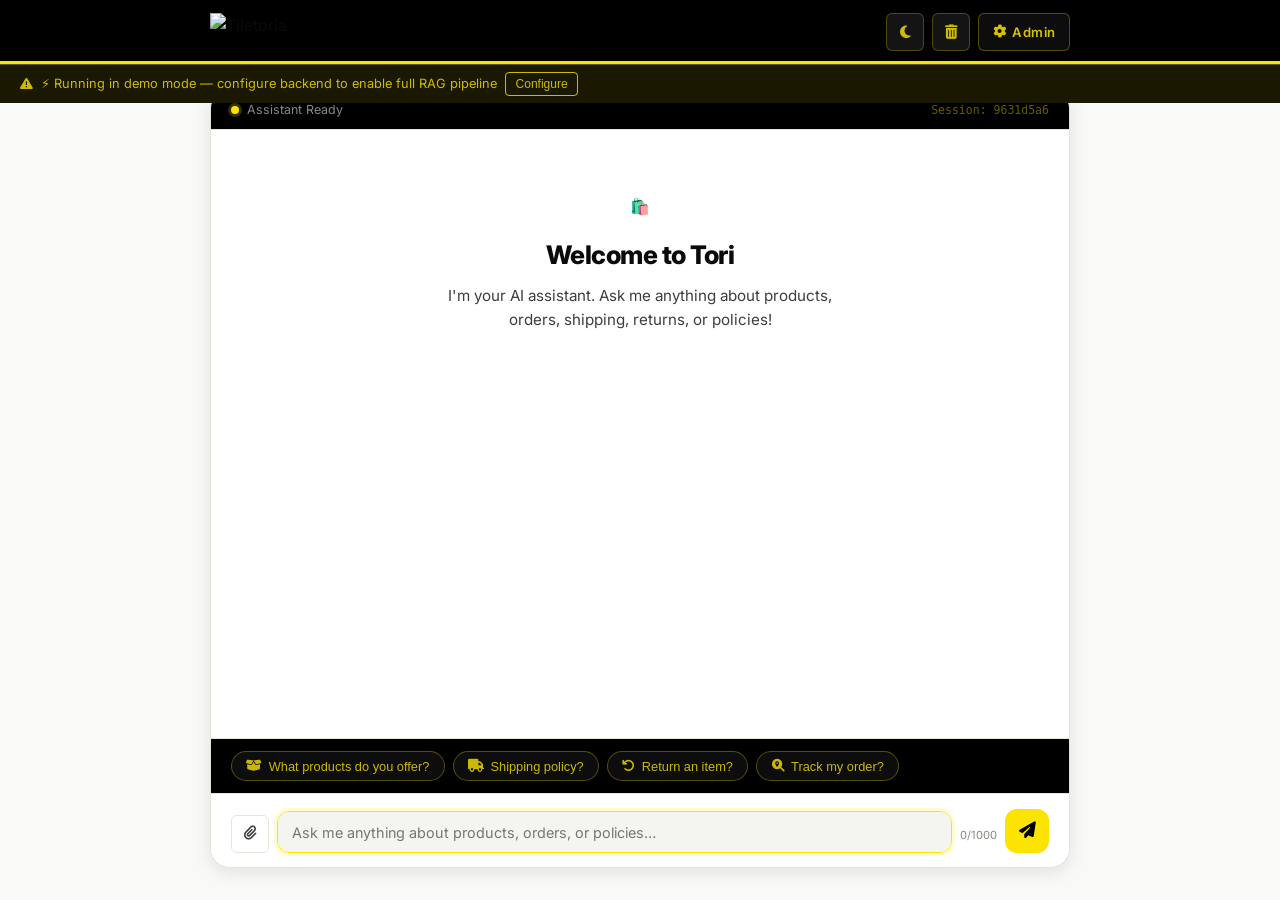
==== commit c0e9e24f: "[wip] code_sandbox_light_git playwright checkpoint (2026-06-11T02:20:58Z)" ====
--- a/index.html
+++ b/index.html
@@ -15,11 +15,7 @@
   <header id="main-header">
     <div class="header-inner">
       <div class="brand">
-        <span class="brand-icon tori-logo-mark">T</span>
-        <div class="brand-text">
-          <span class="brand-name">TORI</span>
-          <span class="brand-tagline">Tiletoria AI Assistant</span>
-        </div>
+        <img src="https://www.genspark.ai/api/files/s/EpYATYxg" alt="Tiletoria" class="header-logo" />
       </div>
       <nav class="header-actions">
         <button id="theme-toggle" class="icon-btn" title="Toggle dark/light mode" aria-label="Toggle theme">
--- a/css/style.css
+++ b/css/style.css
@@ -147,6 +147,13 @@
   display: flex;
   align-items: center;
   gap: .75rem;
+}
+
+.header-logo {
+  height: 38px;
+  width: auto;
+  display: block;
+  object-fit: contain;
 }
 
 .brand-icon { font-size: 1.8rem; line-height: 1; display:flex; align-items:center; }
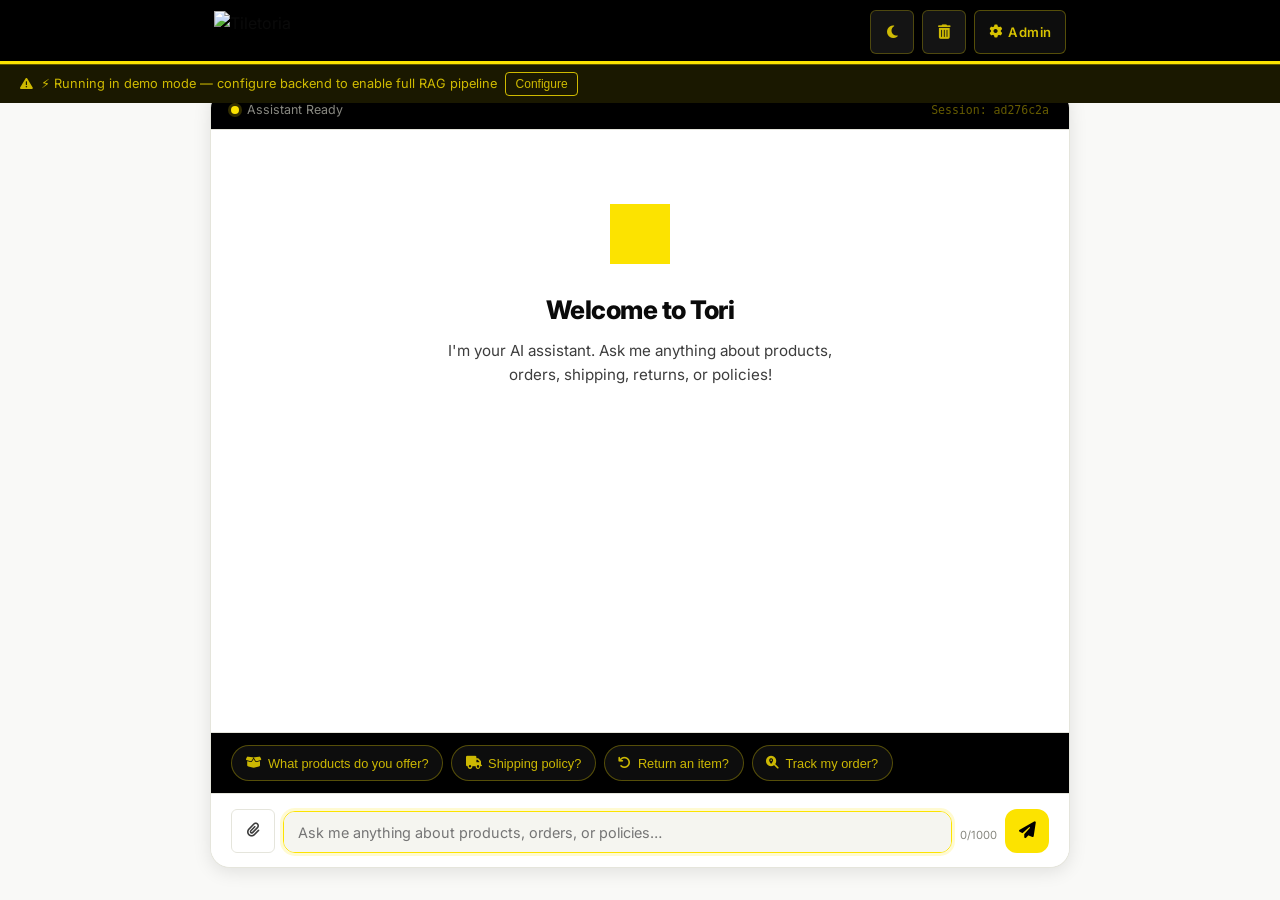
==== commit f8287e04: "Add intent-based form rendering system" ====
--- a/index.html
+++ b/index.html
@@ -156,6 +156,7 @@
 
   <script src="js/config.js"></script>
   <script src="js/api.js"></script>
+  <script src="js/forms.js"></script>
   <script src="js/chat.js"></script>
   <script src="js/theme.js"></script>
   <script src="js/main.js"></script>
--- a/css/style.css
+++ b/css/style.css
@@ -52,8 +52,11 @@
   --radius-lg:      20px;
   --radius-xl:      28px;
 
-  --header-h:       64px;
+  --header-h:       56px;         /* compact on mobile                  */
   --sidebar-w:      240px;
+
+  /* Touch-friendly minimum tap target */
+  --tap-min:        44px;
 
   --font:           'Inter', system-ui, -apple-system, sans-serif;
   --transition:     .2s ease;
@@ -96,7 +99,9 @@
 /* ---------- Reset & Base ---------- */
 *, *::before, *::after { box-sizing: border-box; margin: 0; padding: 0; }
 
-html { font-size: 16px; scroll-behavior: smooth; }
+/* Mobile-first base font — slightly smaller on tiny screens */
+html { font-size: 15px; scroll-behavior: smooth; }
+@media (min-width: 480px) { html { font-size: 16px; } }
 
 body {
   font-family: var(--font);
@@ -104,6 +109,7 @@
   color: var(--text);
   line-height: 1.6;
   min-height: 100vh;
+  min-height: 100dvh;          /* dynamic viewport on mobile browsers */
   transition: background var(--transition), color var(--transition);
   -webkit-font-smoothing: antialiased;
 }
@@ -140,7 +146,11 @@
   display: flex;
   align-items: center;
   justify-content: space-between;
-  padding: 0 1.25rem;
+  padding: 0 .75rem;           /* tighter on mobile */
+}
+@media (min-width: 480px) {
+  :root { --header-h: 64px; }
+  .header-inner { padding: 0 1.25rem; }
 }
 
 .brand {
@@ -150,11 +160,13 @@
 }
 
 .header-logo {
-  height: 38px;
+  height: 28px;                /* smaller on mobile */
   width: auto;
   display: block;
   object-fit: contain;
 }
+@media (min-width: 480px) { .header-logo { height: 36px; } }
+@media (min-width: 768px) { .header-logo { height: 42px; } }
 
 .brand-icon { font-size: 1.8rem; line-height: 1; display:flex; align-items:center; }
 .brand-icon.large { font-size: 3rem; }
@@ -226,7 +238,7 @@
    BUTTONS
    ============================================================ */
 .icon-btn {
-  width: 38px; height: 38px;
+  width: var(--tap-min); height: var(--tap-min);  /* 44px touch target */
   border: 1px solid rgba(252,227,0,.25);
   border-radius: var(--radius-sm);
   background: rgba(255,255,255,.08);
@@ -237,6 +249,7 @@
   justify-content: center;
   transition: all var(--transition);
   font-size: .9rem;
+  -webkit-tap-highlight-color: transparent;
 }
 .icon-btn:hover {
   background: var(--brand-yellow);
@@ -268,7 +281,8 @@
   display: flex;
   align-items: center;
   gap: .4rem;
-  padding: .45rem .85rem;
+  padding: .45rem .65rem;       /* tighter on mobile */
+  min-height: var(--tap-min);   /* 44px touch target */
   border: 1px solid rgba(252,227,0,.3);
   border-radius: var(--radius-sm);
   color: rgba(252,227,0,.85);
@@ -277,7 +291,11 @@
   letter-spacing: .03em;
   background: rgba(255,255,255,.05);
   transition: all var(--transition);
-}
+  -webkit-tap-highlight-color: transparent;
+}
+/* Hide Admin label text on small screens — icon only */
+.admin-link span { display: none; }
+@media (min-width: 480px) { .admin-link span { display: inline; } .admin-link { padding: .45rem .85rem; } }
 .admin-link:hover {
   background: var(--brand-yellow);
   color: var(--brand-black);
@@ -289,16 +307,18 @@
   display: inline-flex;
   align-items: center;
   gap: .45rem;
-  padding: .6rem 1.2rem;
+  padding: .7rem 1.2rem;        /* slightly taller for touch */
+  min-height: var(--tap-min);
   background: var(--brand-yellow);
   color: var(--brand-black);
   border: 2px solid var(--brand-yellow);
   border-radius: var(--radius-sm);
-  font-size: .88rem;
+  font-size: .9rem;
   font-weight: 700;
   letter-spacing: .02em;
   cursor: pointer;
   transition: all var(--transition);
+  -webkit-tap-highlight-color: transparent;
 }
 .btn-primary:hover {
   background: var(--brand-yellow-dark);
@@ -353,12 +373,19 @@
 .mt-2 { margin-top: .75rem; }
 
 /* ============================================================
-   MAIN CHAT LAYOUT
+   MAIN CHAT LAYOUT  — mobile first
    ============================================================ */
 #app-main {
   max-width: 900px;
   margin: 0 auto;
-  padding: calc(var(--header-h) + 1.5rem) 1.25rem 2rem;
+  /* On mobile: no side padding, chat fills the screen */
+  padding: calc(var(--header-h) + .5rem) 0 0;
+}
+@media (min-width: 480px) {
+  #app-main { padding: calc(var(--header-h) + .75rem) .75rem 1rem; }
+}
+@media (min-width: 768px) {
+  #app-main { padding: calc(var(--header-h) + 1.5rem) 1.25rem 2rem; }
 }
 
 /* ============================================================
@@ -366,14 +393,31 @@
    ============================================================ */
 #chat-section {
   background: var(--surface);
-  border-radius: var(--radius-lg);
-  border: 1px solid var(--border);
+  /* No radius/border on tiny screens — full bleed */
+  border-radius: 0;
+  border: none;
   border-top: 3px solid var(--brand-yellow);
-  box-shadow: var(--shadow-md);
+  box-shadow: none;
   display: flex;
   flex-direction: column;
-  min-height: calc(100vh - var(--header-h) - 3.5rem);
+  /* Fill remaining viewport height on mobile */
+  min-height: calc(100dvh - var(--header-h));
   overflow: hidden;
+}
+@media (min-width: 480px) {
+  #chat-section {
+    border-radius: var(--radius-md);
+    border: 1px solid var(--border);
+    border-top: 3px solid var(--brand-yellow);
+    box-shadow: var(--shadow-md);
+    min-height: calc(100dvh - var(--header-h) - 1.75rem);
+  }
+}
+@media (min-width: 768px) {
+  #chat-section {
+    border-radius: var(--radius-lg);
+    min-height: calc(100vh - var(--header-h) - 3.5rem);
+  }
 }
 
 /* Status bar */
@@ -409,11 +453,18 @@
 #chat-messages {
   flex: 1;
   overflow-y: auto;
-  padding: 1.5rem 1.25rem;
+  padding: 1rem .75rem;         /* compact on mobile */
   display: flex;
   flex-direction: column;
-  gap: 1.2rem;
+  gap: 1rem;
   scroll-behavior: smooth;
+  -webkit-overflow-scrolling: touch;
+}
+@media (min-width: 480px) {
+  #chat-messages { padding: 1.25rem 1rem; gap: 1.1rem; }
+}
+@media (min-width: 768px) {
+  #chat-messages { padding: 1.5rem 1.25rem; gap: 1.2rem; }
 }
 
 /* Message rows */
@@ -450,18 +501,21 @@
   border-color: var(--brand-yellow);
 }
 
-.msg-body { max-width: 72%; display: flex; flex-direction: column; gap: .35rem; }
+.msg-body { max-width: 88%; display: flex; flex-direction: column; gap: .35rem; }  /* wider on mobile */
+@media (min-width: 480px) { .msg-body { max-width: 80%; } }
+@media (min-width: 768px) { .msg-body { max-width: 72%; } }
 .msg-row.user .msg-body { align-items: flex-end; }
 
 /* Bubbles */
 .msg-bubble {
-  padding: .75rem 1rem;
+  padding: .65rem .85rem;       /* slightly tighter on mobile */
   border-radius: var(--radius-lg);
   font-size: .9rem;
   line-height: 1.65;
   position: relative;
   word-break: break-word;
 }
+@media (min-width: 480px) { .msg-bubble { padding: .75rem 1rem; } }
 
 .msg-row.bot .msg-bubble {
   background: var(--bubble-bot-bg);
@@ -529,12 +583,44 @@
 /* Welcome message */
 .welcome-message {
   text-align: center;
-  padding: 2.5rem 1rem;
+  padding: 1.75rem .75rem;      /* tighter on mobile */
   animation: msgIn .4s ease forwards;
 }
+@media (min-width: 480px) { .welcome-message { padding: 2rem 1rem; } }
+@media (min-width: 768px) { .welcome-message { padding: 2.5rem 1rem; } }
 .welcome-message .welcome-icon {
   margin-bottom: 1rem;
-}
+  display: flex;
+  justify-content: center;
+}
+
+/* Animated Tiletoria tile icon */
+.tori-welcome-tile {
+  width: 80px;
+  height: 80px;
+  display: flex;
+  align-items: center;
+  justify-content: center;
+}
+
+.tori-tile-svg {
+  width: 80px;
+  height: 80px;
+  overflow: visible;
+}
+
+/* Single yellow square — continuous rotation */
+.tile-rect-outer {
+  fill: var(--brand-yellow);
+  animation: tileRotate 4s linear infinite;
+  transform-origin: 32px 32px;
+}
+
+@keyframes tileRotate {
+  0%   { transform: rotate(0deg);   }
+  100% { transform: rotate(360deg); }
+}
+
 .welcome-message .tori-welcome-logo {
   width: 72px; height: 72px;
   background: var(--brand-yellow);
@@ -547,12 +633,14 @@
   box-shadow: 0 6px 24px rgba(252,227,0,.35);
 }
 .welcome-message h2 {
-  font-size: 1.6rem;
+  font-size: 1.3rem;            /* smaller heading on mobile */
   font-weight: 800;
   letter-spacing: -.02em;
   margin-bottom: .5rem;
   color: var(--text);
 }
+@media (min-width: 480px) { .welcome-message h2 { font-size: 1.5rem; } }
+@media (min-width: 768px) { .welcome-message h2 { font-size: 1.6rem; } }
 .welcome-message h2 span { color: var(--brand-yellow-dark); }
 .welcome-message p { color: var(--text-2); font-size: .95rem; max-width: 420px; margin: 0 auto; }
 
@@ -590,18 +678,31 @@
 /* Suggestions */
 .suggestions-row {
   display: flex;
-  flex-wrap: wrap;
-  gap: .5rem;
-  padding: .75rem 1.25rem;
+  flex-wrap: nowrap;            /* horizontal scroll on mobile */
+  overflow-x: auto;
+  -webkit-overflow-scrolling: touch;
+  scrollbar-width: none;        /* hide scrollbar */
+  gap: .4rem;
+  padding: .65rem .75rem;
   border-top: 1px solid var(--border);
   background: var(--brand-black);
 }
+.suggestions-row::-webkit-scrollbar { display: none; }
+@media (min-width: 600px) {
+  .suggestions-row {
+    flex-wrap: wrap;
+    overflow-x: visible;
+    gap: .5rem;
+    padding: .75rem 1.25rem;
+  }
+}
 
 .suggestion-chip {
   display: inline-flex;
   align-items: center;
   gap: .4rem;
-  padding: .42rem .9rem;
+  padding: .45rem .85rem;
+  min-height: 36px;             /* touch-friendly height */
   border: 1px solid rgba(252,227,0,.3);
   border-radius: 99px;
   background: rgba(255,255,255,.05);
@@ -611,6 +712,8 @@
   cursor: pointer;
   transition: all var(--transition);
   white-space: nowrap;
+  flex-shrink: 0;               /* don't squish on scroll */
+  -webkit-tap-highlight-color: transparent;
 }
 .suggestion-chip:hover {
   border-color: var(--brand-yellow);
@@ -625,9 +728,14 @@
   display: flex;
   align-items: flex-end;
   gap: .5rem;
-  padding: .9rem 1.25rem;
+  padding: .65rem .75rem;       /* tighter on mobile */
   border-top: 1px solid var(--border);
   background: var(--surface);
+  /* Safe area inset for notched phones (iPhone X+) */
+  padding-bottom: max(.65rem, env(safe-area-inset-bottom));
+}
+@media (min-width: 480px) {
+  .chat-input-bar { padding: .9rem 1.25rem; }
 }
 
 #chat-input {
@@ -637,13 +745,17 @@
   border-radius: var(--radius-md);
   padding: .65rem .9rem;
   font-family: var(--font);
-  font-size: .9rem;
+  font-size: 1rem;              /* 1rem prevents iOS auto-zoom on focus */
   color: var(--text);
   background: var(--surface-2);
-  max-height: 160px;
+  max-height: 120px;
   overflow-y: auto;
   transition: border var(--transition), box-shadow var(--transition);
   line-height: 1.5;
+  -webkit-overflow-scrolling: touch;
+}
+@media (min-width: 768px) {
+  #chat-input { font-size: .9rem; max-height: 160px; }
 }
 #chat-input:focus { outline: none; border-color: var(--brand-yellow); box-shadow: 0 0 0 3px rgba(252,227,0,.18); }
 .dark-mode #chat-input { background: var(--surface-2); }
@@ -657,7 +769,7 @@
 }
 
 .send-btn {
-  width: 44px; height: 44px;
+  width: var(--tap-min); height: var(--tap-min);  /* 44px touch target */
   border-radius: var(--radius-md);
   background: var(--brand-yellow);
   color: var(--brand-black);
@@ -669,6 +781,7 @@
   font-size: 1.05rem;
   transition: all var(--transition);
   flex-shrink: 0;
+  -webkit-tap-highlight-color: transparent;
 }
 .send-btn:hover {
   background: var(--brand-yellow-dark);
@@ -688,10 +801,16 @@
   backdrop-filter: blur(4px);
   z-index: 9000;
   display: flex;
-  align-items: center;
+  align-items: flex-end;        /* sheet from bottom on mobile */
   justify-content: center;
-  padding: 1rem;
+  padding: 0;
   animation: fadeIn .2s ease;
+}
+@media (min-width: 480px) {
+  .modal-overlay {
+    align-items: center;
+    padding: 1rem;
+  }
 }
 @keyframes fadeIn { from { opacity: 0; } to { opacity: 1; } }
 
@@ -699,17 +818,29 @@
 
 .modal-box {
   background: var(--surface);
-  border-radius: var(--radius-lg);
+  /* Full-width bottom sheet on mobile */
+  border-radius: var(--radius-lg) var(--radius-lg) 0 0;
   width: 100%;
-  max-width: 500px;
+  max-width: 100%;
+  max-height: 92dvh;
   box-shadow: var(--shadow-lg);
   animation: slideUp .25s ease;
-  border: 1px solid var(--border);
+  border: none;
   border-top: 3px solid var(--brand-yellow);
-}
-
+  overflow-y: auto;
+}
+@media (min-width: 480px) {
+  .modal-box {
+    border-radius: var(--radius-lg);
+    max-width: 500px;
+    max-height: none;
+    border: 1px solid var(--border);
+    border-top: 3px solid var(--brand-yellow);
+    overflow-y: visible;
+  }
+}
 .modal-box.small { max-width: 400px; }
-.modal-box.large { max-width: 760px; max-height: 85vh; display: flex; flex-direction: column; }
+.modal-box.large { max-width: 760px; max-height: 85dvh; display: flex; flex-direction: column; }
 
 @keyframes slideUp {
   from { transform: translateY(20px); opacity: 0; }
@@ -867,13 +998,25 @@
    ============================================================ */
 #toast-container {
   position: fixed;
-  bottom: 1.5rem;
-  right: 1.5rem;
+  /* Full-width toasts at bottom on mobile */
+  bottom: 0;
+  left: 0;
+  right: 0;
   z-index: 99999;
   display: flex;
   flex-direction: column;
-  gap: .5rem;
+  gap: .4rem;
   pointer-events: none;
+  padding: .5rem .75rem;
+  padding-bottom: max(.5rem, env(safe-area-inset-bottom));
+}
+@media (min-width: 480px) {
+  #toast-container {
+    bottom: 1.5rem;
+    left: auto;
+    right: 1.5rem;
+    padding: 0;
+  }
 }
 
 .toast {
@@ -889,7 +1032,11 @@
   box-shadow: var(--shadow-md);
   pointer-events: all;
   animation: toastIn .3s ease;
-  max-width: 360px;
+  max-width: 100%;              /* full width on mobile */
+  width: 100%;
+}
+@media (min-width: 480px) {
+  .toast { max-width: 360px; width: auto; }
 }
 .toast.success { border-left-color: var(--success); }
 .toast.error   { border-left-color: var(--danger); }
@@ -914,16 +1061,279 @@
 .hidden { display: none !important; }
 
 /* ============================================================
-   RESPONSIVE
+   RESPONSIVE — upward enhancements (mobile-first already set above)
    ============================================================ */
-@media (max-width: 640px) {
-  .header-inner { padding: 0 1rem; }
-  #app-main { padding: calc(var(--header-h) + 1rem) .75rem 1.5rem; }
-  .msg-body { max-width: 86%; }
-  .suggestions-row { gap: .4rem; }
-  .suggestion-chip { font-size: .76rem; padding: .38rem .75rem; }
-  .chat-input-bar { padding: .7rem .75rem; }
-  .modal-box { border-radius: var(--radius-md); }
-  .brand-tagline { display: none; }
-  .admin-link span { display: none; }
-}
+
+/* Tablet and up */
+@media (min-width: 600px) {
+  .brand-tagline { display: inline; }
+}
+
+/* Desktop */
+@media (min-width: 900px) {
+  .header-inner { padding: 0 1.5rem; }
+}
+
+
+
+/* ============================================================
+   INLINE CHAT FORMS — Intent-based form rendering
+   ============================================================ */
+
+/* Form container inside a bot message */
+.chat-form-container {
+  margin-top: 0.75rem;
+  background: var(--surface);
+  border: 1px solid var(--border);
+  border-left: 3px solid var(--brand-yellow);
+  border-radius: var(--radius-md);
+  overflow: hidden;
+  animation: msgIn 0.35s ease forwards;
+  box-shadow: var(--shadow-sm);
+}
+
+/* Form header */
+.chat-form-header {
+  display: flex;
+  align-items: center;
+  gap: 0.65rem;
+  padding: 0.85rem 1rem;
+  background: var(--brand-yellow-bg);
+  border-bottom: 1px solid var(--border);
+}
+
+.chat-form-icon {
+  width: 32px;
+  height: 32px;
+  background: var(--brand-yellow);
+  border-radius: 8px;
+  display: flex;
+  align-items: center;
+  justify-content: center;
+  color: var(--brand-black);
+  font-size: 0.85rem;
+  flex-shrink: 0;
+}
+
+.chat-form-title {
+  font-weight: 700;
+  font-size: 0.92rem;
+  color: var(--text);
+}
+
+/* Form body */
+.chat-form-body {
+  padding: 1rem;
+  display: flex;
+  flex-direction: column;
+  gap: 0.85rem;
+}
+
+/* Individual form field group */
+.chat-form-group {
+  display: flex;
+  flex-direction: column;
+  gap: 0.35rem;
+}
+
+.chat-form-label {
+  font-size: 0.82rem;
+  font-weight: 600;
+  color: var(--text-2);
+  display: block;
+}
+
+.required-mark {
+  color: var(--danger);
+  font-weight: 700;
+}
+
+/* Text inputs */
+.chat-form-input,
+.chat-form-select,
+.chat-form-textarea {
+  width: 100%;
+  padding: 0.6rem 0.8rem;
+  border: 1px solid var(--border);
+  border-radius: var(--radius-sm);
+  background: var(--surface-2);
+  color: var(--text);
+  font-family: var(--font);
+  font-size: 0.88rem;
+  transition: border var(--transition), box-shadow var(--transition);
+}
+
+.chat-form-input:focus,
+.chat-form-select:focus,
+.chat-form-textarea:focus {
+  outline: none;
+  border-color: var(--brand-yellow);
+  box-shadow: 0 0 0 3px rgba(252, 227, 0, 0.15);
+}
+
+.chat-form-input::placeholder,
+.chat-form-textarea::placeholder {
+  color: var(--text-3);
+  font-size: 0.82rem;
+}
+
+/* Select dropdown */
+.chat-form-select {
+  cursor: pointer;
+  appearance: auto;
+  -webkit-appearance: menulist;
+}
+
+/* Textarea */
+.chat-form-textarea {
+  resize: vertical;
+  min-height: 72px;
+  line-height: 1.55;
+}
+
+/* Checkbox */
+.chat-form-checkbox-label {
+  display: flex;
+  align-items: flex-start;
+  gap: 0.6rem;
+  cursor: pointer;
+  font-size: 0.8rem;
+  color: var(--text-2);
+  line-height: 1.5;
+  padding: 0.35rem 0;
+}
+
+.chat-form-checkbox-label input[type="checkbox"] {
+  width: 18px;
+  height: 18px;
+  min-width: 18px;
+  accent-color: var(--brand-yellow);
+  margin-top: 1px;
+  cursor: pointer;
+}
+
+.checkbox-text {
+  flex: 1;
+}
+
+/* Form error message */
+.chat-form-error {
+  background: rgba(239, 68, 68, 0.08);
+  border: 1px solid rgba(239, 68, 68, 0.25);
+  border-radius: var(--radius-sm);
+  padding: 0.6rem 0.8rem;
+  font-size: 0.82rem;
+  color: var(--danger);
+  display: flex;
+  align-items: center;
+  gap: 0.4rem;
+}
+
+.chat-form-error.hidden {
+  display: none !important;
+}
+
+/* Submit button */
+.chat-form-actions {
+  margin-top: 0.25rem;
+}
+
+.chat-form-submit {
+  font-size: 0.92rem;
+  padding: 0.75rem 1.2rem;
+}
+
+.chat-form-submit:disabled {
+  opacity: 0.7;
+  cursor: not-allowed;
+  transform: none !important;
+  box-shadow: none !important;
+}
+
+/* Success state */
+.chat-form-success {
+  display: flex;
+  flex-direction: column;
+  align-items: center;
+  text-align: center;
+  padding: 1.5rem 1rem;
+  gap: 0.5rem;
+  animation: msgIn 0.4s ease forwards;
+}
+
+.chat-form-success-icon {
+  font-size: 2.5rem;
+  color: var(--success);
+  margin-bottom: 0.25rem;
+}
+
+.chat-form-success-title {
+  font-size: 1.1rem;
+  font-weight: 700;
+  color: var(--text);
+}
+
+.chat-form-success-message {
+  font-size: 0.88rem;
+  color: var(--text-2);
+  line-height: 1.55;
+  max-width: 320px;
+}
+
+.chat-form-success-ref {
+  font-size: 0.75rem;
+  color: var(--text-3);
+  font-family: monospace;
+  margin-top: 0.25rem;
+}
+
+/* Anti-spam honeypot */
+.form-honeypot {
+  position: absolute;
+  left: -9999px;
+  top: -9999px;
+  opacity: 0;
+  pointer-events: none;
+}
+
+/* Dark mode adjustments */
+.dark-mode .chat-form-container {
+  background: var(--surface);
+  border-color: var(--border);
+}
+
+.dark-mode .chat-form-header {
+  background: var(--brand-yellow-bg);
+}
+
+.dark-mode .chat-form-input,
+.dark-mode .chat-form-select,
+.dark-mode .chat-form-textarea {
+  background: var(--surface-2);
+  color: var(--text);
+  border-color: var(--border);
+}
+
+/* Tablet / desktop sizing */
+@media (min-width: 480px) {
+  .chat-form-body {
+    padding: 1.15rem;
+  }
+
+  .chat-form-container {
+    margin-top: 0.85rem;
+  }
+}
+
+@media (min-width: 768px) {
+  .chat-form-body {
+    padding: 1.25rem;
+    gap: 0.95rem;
+  }
+
+  .chat-form-input,
+  .chat-form-select {
+    font-size: 0.9rem;
+    padding: 0.65rem 0.9rem;
+  }
+}
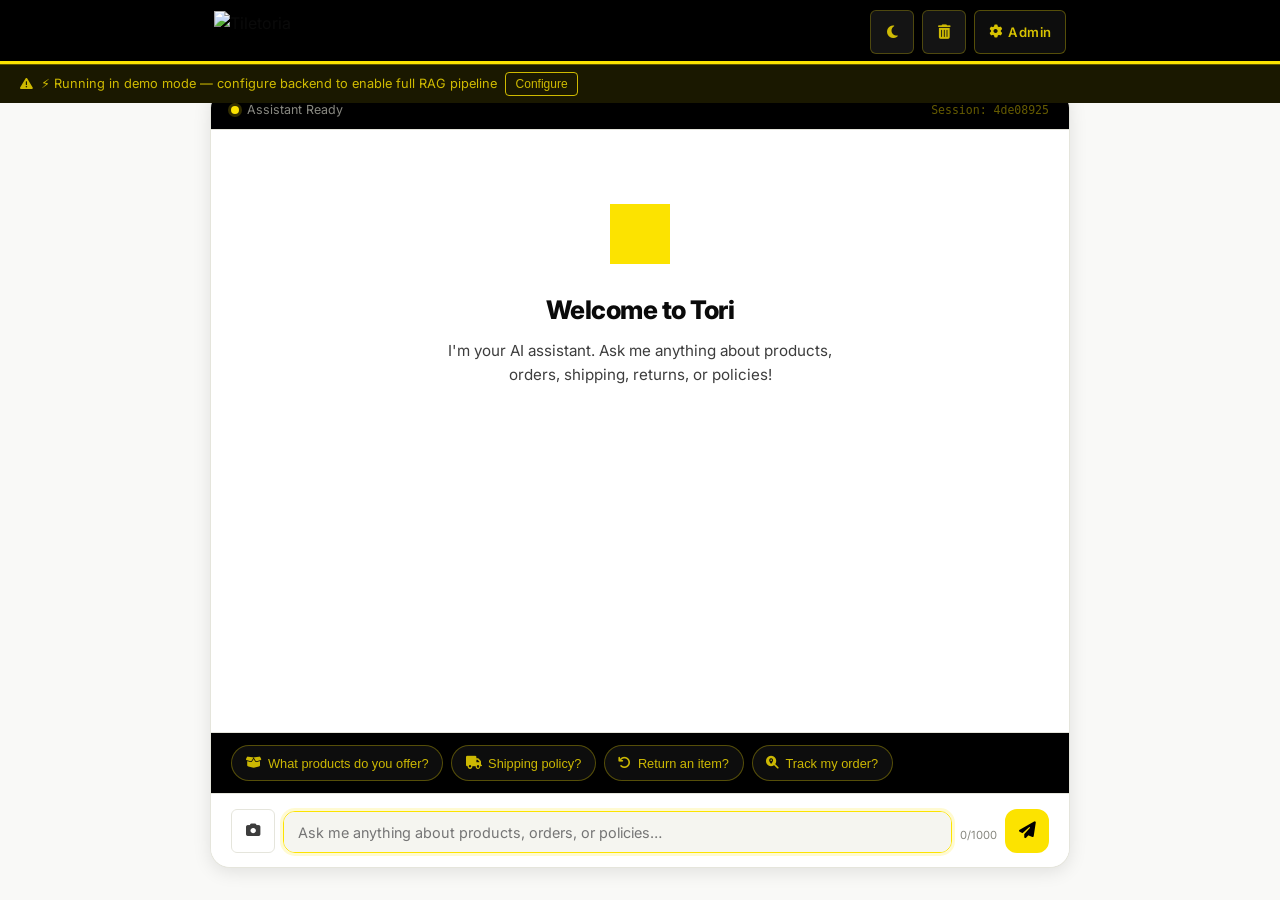
==== commit f5fd4073: "Add image upload feature Added functions" ====
--- a/index.html
+++ b/index.html
@@ -81,11 +81,15 @@
         </button>
       </div>
 
+      <!-- Image previews (shown when images selected) -->
+      <div id="image-preview-row" class="image-preview-row hidden"></div>
+
       <!-- Input bar -->
       <form id="chat-form" class="chat-input-bar" autocomplete="off">
-        <button type="button" id="attach-btn" class="icon-btn" title="Attach file (coming soon)" aria-label="Attach file" disabled>
-          <i class="fas fa-paperclip"></i>
+        <button type="button" id="image-upload-btn" class="icon-btn" title="Upload image" aria-label="Upload image">
+          <i class="fas fa-camera"></i>
         </button>
+        <input type="file" id="image-input" class="hidden" accept="image/jpeg,image/png,image/webp" multiple aria-label="Select images" />
         <textarea
           id="chat-input"
           placeholder="Ask me anything about products, orders, or policies…"
@@ -161,4 +165,4 @@
   <script src="js/theme.js"></script>
   <script src="js/main.js"></script>
 </body>
-</html>
+</html>
--- a/css/style.css
+++ b/css/style.css
@@ -1337,3 +1337,65 @@
     padding: 0.65rem 0.9rem;
   }
 }
+
+
+/* ── Image upload preview row ── */
+.image-preview-row {
+    display: flex;
+    gap: 0.5rem;
+    padding: 0.5rem 1rem;
+    overflow-x: auto;
+    background: var(--surface);
+    border-top: 1px solid var(--border);
+}
+
+.image-preview-row.hidden {
+    display: none !important;
+}
+
+.image-preview-thumb {
+    position: relative;
+    width: 64px;
+    height: 64px;
+    border-radius: var(--radius-sm);
+    overflow: hidden;
+    border: 1px solid var(--border);
+    flex-shrink: 0;
+}
+
+.image-preview-thumb img {
+    width: 100%;
+    height: 100%;
+    object-fit: cover;
+}
+
+.image-preview-remove {
+    position: absolute;
+    top: 2px;
+    right: 2px;
+    width: 20px;
+    height: 20px;
+    border-radius: 50%;
+    background: rgba(0,0,0,0.6);
+    color: #fff;
+    border: none;
+    font-size: 0.6rem;
+    cursor: pointer;
+    display: flex;
+    align-items: center;
+    justify-content: center;
+    padding: 0;
+}
+
+.image-preview-remove:hover {
+    background: var(--danger);
+}
+
+#image-upload-btn {
+    color: var(--text-2);
+}
+
+#image-upload-btn:hover {
+    color: var(--brand-yellow);
+    background: var(--brand-yellow-bg);
+}
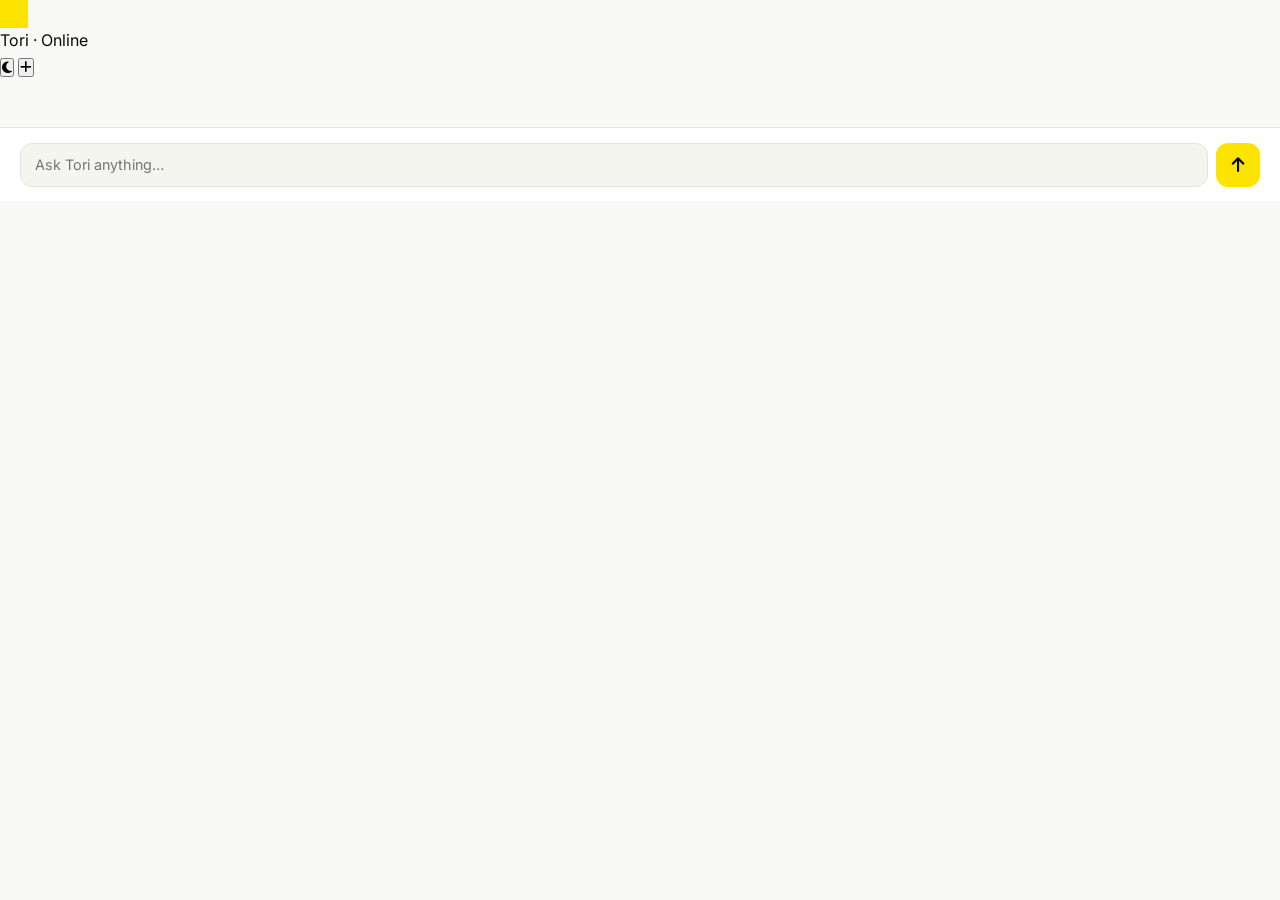
==== commit ebd77fa6: "changes Genspark" ====
--- a/index.html
+++ b/index.html
@@ -2,160 +2,157 @@
 <html lang="en">
 <head>
   <meta charset="UTF-8" />
-  <meta name="viewport" content="width=device-width, initial-scale=1.0" />
-  <title>Tori – Tiletoria AI Assistant</title>
-  <link rel="icon" href="data:image/svg+xml,<svg xmlns='http://www.w3.org/2000/svg' viewBox='0 0 100 100'><rect width='100' height='100' rx='16' fill='%23FCE300'/><text y='.88em' font-size='72' font-weight='bold' font-family='Arial,sans-serif' fill='%23000000' x='50' text-anchor='middle'>T</text></svg>" />
-  <link href="https://fonts.googleapis.com/css2?family=Inter:wght@300;400;500;600;700;800&display=swap" rel="stylesheet" />
+  <meta name="viewport" content="width=device-width, initial-scale=1.0, viewport-fit=cover" />
+  <!-- Prevent browser caching old versions -->
+  <meta http-equiv="Cache-Control" content="no-cache, no-store, must-revalidate" />
+  <meta http-equiv="Pragma" content="no-cache" />
+  <meta http-equiv="Expires" content="0" />
+  <meta name="mobile-web-app-capable" content="yes" />
+  <meta name="apple-mobile-web-app-capable" content="yes" />
+  <meta name="apple-mobile-web-app-status-bar-style" content="black-translucent" />
+  <title>Tori – Tiletoria AI</title>
+  <link rel="icon" href="data:image/svg+xml,<svg xmlns='http://www.w3.org/2000/svg' viewBox='0 0 100 100'><rect width='100' height='100' fill='%23FCE300'/><text y='.88em' font-size='72' font-weight='900' font-family='Arial,sans-serif' fill='%23000000' x='50' text-anchor='middle'>T</text></svg>" />
+  <link href="https://fonts.googleapis.com/css2?family=Inter:wght@300;400;500;600;700;800;900&display=swap" rel="stylesheet" />
   <link rel="stylesheet" href="https://cdn.jsdelivr.net/npm/@fortawesome/fontawesome-free@6.4.0/css/all.min.css" />
   <link rel="stylesheet" href="css/style.css" />
+
 </head>
-<body class="light-mode">
+<body>
 
-  <!-- ===== HEADER ===== -->
-  <header id="main-header">
-    <div class="header-inner">
-      <div class="brand">
-        <img src="https://www.genspark.ai/api/files/s/EpYATYxg" alt="Tiletoria" class="header-logo" />
+  <!-- ===== APP SHELL ===== -->
+  <div id="app-shell">
+
+    <!-- ===== TOP BAR ===== -->
+    <header id="app-topbar">
+
+      <!-- Left: Tiletoria logo -->
+      <div class="topbar-brand">
+        <img src="https://www.genspark.ai/api/files/s/EpYATYxg"
+             alt="Tiletoria"
+             class="topbar-logo"
+             onerror="this.style.display='none';this.nextElementSibling.style.display='flex'" />
+        <div class="topbar-logo-fallback">
+          <svg viewBox="0 0 32 32" width="28" height="28"><rect width="32" height="32" fill="#FCE300"/></svg>
+        </div>
       </div>
-      <nav class="header-actions">
-        <button id="theme-toggle" class="icon-btn" title="Toggle dark/light mode" aria-label="Toggle theme">
+
+      <!-- Centre: Live status pill -->
+      <div class="topbar-status" id="topbar-status-pill">
+        <span class="status-pulse" id="status-dot"></span>
+        <span id="status-label">Tori · Online</span>
+      </div>
+
+      <!-- Right: Actions -->
+      <div class="topbar-actions">
+        <button id="theme-toggle" class="topbar-btn" title="Toggle theme" aria-label="Toggle theme">
           <i class="fas fa-moon"></i>
         </button>
-        <button id="clear-chat-btn" class="icon-btn" title="Clear conversation" aria-label="Clear chat">
-          <i class="fas fa-trash-alt"></i>
-        </button>
-        <a href="admin.html" class="admin-link" title="Admin Panel">
-          <i class="fas fa-cog"></i>
-          <span>Admin</span>
-        </a>
-      </nav>
-    </div>
-    <div id="connection-banner" class="connection-banner hidden">
-      <i class="fas fa-exclamation-triangle"></i>
-      <span id="connection-msg">Backend not connected – running in demo mode</span>
-      <button id="configure-backend-btn" class="btn-small">Configure</button>
-    </div>
-  </header>
-
-  <!-- ===== MAIN LAYOUT ===== -->
-  <main id="app-main">
-
-    <!-- ===== CHAT SECTION ===== -->
-    <section id="chat-section" aria-label="Chat interface">
-
-      <!-- Status bar -->
-      <div class="chat-status-bar">
-        <span class="status-dot online" id="status-dot"></span>
-        <span id="status-label">Assistant Ready</span>
-        <span class="session-id" id="session-display"></span>
-      </div>
-
-      <!-- Messages container -->
-      <div id="chat-messages" role="log" aria-live="polite" aria-label="Conversation messages">
-        <!-- Welcome message injected by JS -->
-      </div>
-
-      <!-- Typing indicator -->
-      <div id="typing-indicator" class="typing-indicator hidden" aria-label="Assistant is typing">
-        <div class="typing-bubble">
-          <span class="typing-dot"></span>
-          <span class="typing-dot"></span>
-          <span class="typing-dot"></span>
-        </div>
-        <span class="typing-text">ShopBot is thinking…</span>
-      </div>
-
-      <!-- Suggested questions -->
-      <div id="suggestions-row" class="suggestions-row" aria-label="Suggested questions">
-        <button class="suggestion-chip" data-q="What products do you offer?">
-          <i class="fas fa-box-open"></i> What products do you offer?
-        </button>
-        <button class="suggestion-chip" data-q="What is your shipping policy?">
-          <i class="fas fa-truck"></i> Shipping policy?
-        </button>
-        <button class="suggestion-chip" data-q="How can I return an item?">
-          <i class="fas fa-undo"></i> Return an item?
-        </button>
-        <button class="suggestion-chip" data-q="How do I track my order?">
-          <i class="fas fa-search-location"></i> Track my order?
+        <button id="clear-chat-btn" class="topbar-btn topbar-btn--new" title="New conversation" aria-label="New conversation">
+          <i class="fas fa-plus"></i>
         </button>
       </div>
 
-      <!-- Image previews (shown when images selected) -->
-      <div id="image-preview-row" class="image-preview-row hidden"></div>
+    </header>
 
-      <!-- Input bar -->
-      <form id="chat-form" class="chat-input-bar" autocomplete="off">
-        <button type="button" id="image-upload-btn" class="icon-btn" title="Upload image" aria-label="Upload image">
-          <i class="fas fa-camera"></i>
-        </button>
-        <input type="file" id="image-input" class="hidden" accept="image/jpeg,image/png,image/webp" multiple aria-label="Select images" />
-        <textarea
-          id="chat-input"
-          placeholder="Ask me anything about products, orders, or policies…"
-          rows="1"
-          maxlength="1000"
-          aria-label="Type your message"
-          aria-required="true"
-        ></textarea>
-        <span id="char-count" class="char-count">0/1000</span>
-        <button type="submit" id="send-btn" class="send-btn" aria-label="Send message">
-          <i class="fas fa-paper-plane"></i>
-        </button>
-      </form>
+    <!-- Connection warning banner -->
+    <div id="connection-banner" class="connection-banner hidden">
+      <i class="fas fa-wifi"></i>
+      <span id="connection-msg">Connecting…</span>
+      <button id="configure-backend-btn" class="banner-btn">Configure</button>
+    </div>
 
-    </section>
+    <!-- ===== MESSAGES ===== -->
+    <main id="chat-messages" role="log" aria-live="polite" aria-label="Conversation">
+      <!-- JS injects welcome + messages here -->
+    </main>
 
-  </main>
+    <!-- Typing indicator -->
+    <div id="typing-indicator" class="typing-indicator hidden" aria-label="Tori is thinking">
+      <div class="typing-avatar">
+        <svg viewBox="0 0 20 20" width="14" height="14"><rect width="20" height="20" fill="#FCE300"/></svg>
+      </div>
+      <div class="typing-bubble">
+        <span class="typing-dot"></span>
+        <span class="typing-dot"></span>
+        <span class="typing-dot"></span>
+      </div>
+      <span class="typing-text">Tori is thinking…</span>
+    </div>
+
+    <!-- suggestion chips removed — quick actions live in welcome screen -->
+
+    <!-- ===== INPUT BAR ===== -->
+    <form id="chat-form" class="chat-input-bar" autocomplete="off">
+      <textarea
+        id="chat-input"
+        placeholder="Ask Tori anything…"
+        rows="1"
+        maxlength="1000"
+        aria-label="Type your message"
+      ></textarea>
+      <!-- Mic button — hidden until Web Speech API support confirmed by JS -->
+      <button type="button" id="mic-btn" class="mic-btn hidden" aria-label="Voice input" title="Speak your question">
+        <i class="fas fa-microphone" id="mic-icon"></i>
+      </button>
+      <button type="submit" id="send-btn" class="send-btn" aria-label="Send">
+        <i class="fas fa-arrow-up"></i>
+      </button>
+    </form>
+    <!-- Listening overlay indicator -->
+    <div id="voice-listening-bar" class="voice-listening-bar hidden" aria-live="polite">
+      <span class="voice-pulse-ring"></span>
+      <span class="voice-pulse-ring delay-1"></span>
+      <span class="voice-pulse-ring delay-2"></span>
+      <span class="voice-listening-text">Listening… tap 🎤 to stop</span>
+      <button type="button" id="voice-cancel-btn" class="voice-cancel-btn" aria-label="Cancel voice input">
+        <i class="fas fa-times"></i>
+      </button>
+    </div>
+
+  </div><!-- /#app-shell -->
 
   <!-- ===== BACKEND CONFIG MODAL ===== -->
   <div id="config-modal" class="modal-overlay hidden" role="dialog" aria-modal="true" aria-labelledby="config-modal-title">
     <div class="modal-box">
       <div class="modal-header">
         <h2 id="config-modal-title"><i class="fas fa-plug"></i> Backend Configuration</h2>
-        <button class="modal-close" id="close-config-modal" aria-label="Close modal"><i class="fas fa-times"></i></button>
+        <button class="modal-close" id="close-config-modal" aria-label="Close"><i class="fas fa-times"></i></button>
       </div>
       <div class="modal-body">
-        <p class="modal-desc">Enter your backend API URL. Leave blank to use demo mode with simulated responses.</p>
+        <p class="modal-desc">Enter your backend API URL. Leave blank to use demo mode.</p>
         <label for="backend-url-input" class="form-label">Backend API URL</label>
-        <input
-          type="url"
-          id="backend-url-input"
-          class="form-input"
-          placeholder="http://localhost:8000"
-          value=""
-        />
-        <div class="form-hint">Example: <code>http://localhost:8000</code> or <code>https://your-api.railway.app</code></div>
+        <input type="url" id="backend-url-input" class="form-input" placeholder="https://your-api.railway.app" />
+        <div class="form-hint">Example: <code>https://your-api.railway.app</code></div>
       </div>
       <div class="modal-footer">
         <button class="btn-secondary" id="cancel-config">Cancel</button>
         <button class="btn-primary" id="save-config">
-          <i class="fas fa-save"></i> Save & Test Connection
+          <i class="fas fa-save"></i> Save & Connect
         </button>
       </div>
     </div>
   </div>
 
-  <!-- ===== CLEAR CHAT CONFIRM MODAL ===== -->
+  <!-- ===== CLEAR CHAT MODAL ===== -->
   <div id="clear-modal" class="modal-overlay hidden" role="dialog" aria-modal="true" aria-labelledby="clear-modal-title">
     <div class="modal-box small">
       <div class="modal-header">
-        <h2 id="clear-modal-title"><i class="fas fa-trash-alt"></i> Clear Conversation</h2>
-        <button class="modal-close" id="close-clear-modal" aria-label="Close modal"><i class="fas fa-times"></i></button>
+        <h2 id="clear-modal-title"><i class="fas fa-plus"></i> New Conversation</h2>
+        <button class="modal-close" id="close-clear-modal" aria-label="Close"><i class="fas fa-times"></i></button>
       </div>
       <div class="modal-body">
-        <p>Are you sure you want to clear the entire conversation? This cannot be undone.</p>
+        <p>Start a fresh conversation? Your current chat will be cleared.</p>
       </div>
       <div class="modal-footer">
         <button class="btn-secondary" id="cancel-clear">Cancel</button>
         <button class="btn-danger" id="confirm-clear">
-          <i class="fas fa-trash-alt"></i> Yes, Clear It
+          <i class="fas fa-plus"></i> Start Fresh
         </button>
       </div>
     </div>
   </div>
 
-  <!-- ===== TOAST NOTIFICATIONS ===== -->
+  <!-- ===== TOAST ===== -->
   <div id="toast-container" aria-live="assertive" aria-atomic="true"></div>
 
   <script src="js/config.js"></script>
@@ -165,4 +162,4 @@
   <script src="js/theme.js"></script>
   <script src="js/main.js"></script>
 </body>
-</html>+</html>
--- a/css/style.css
+++ b/css/style.css
@@ -792,6 +792,122 @@
 .send-btn:disabled { background: var(--border-2); border-color: var(--border-2); color: var(--text-3); cursor: not-allowed; transform: none; }
 
 /* ============================================================
+   IMAGE UPLOAD BUTTON — Bright yellow, very visible
+   ============================================================ */
+#image-upload-btn {
+  width: 40px;
+  height: 40px;
+  min-width: 40px;
+  min-height: 40px;
+  border-radius: var(--radius-md);
+  background: var(--brand-yellow);
+  color: var(--brand-black);
+  border: 2px solid var(--brand-yellow-dark);
+  cursor: pointer;
+  display: inline-flex;
+  align-items: center;
+  justify-content: center;
+  font-size: 1.05rem;
+  transition: all var(--transition);
+  flex-shrink: 0;
+  margin-right: 2px;
+  margin-bottom: 2px;
+  -webkit-tap-highlight-color: transparent;
+  box-shadow: 0 2px 6px rgba(252, 227, 0, 0.35);
+}
+
+#image-upload-btn:hover {
+  background: var(--brand-yellow-dark);
+  border-color: var(--brand-yellow-deep);
+  transform: scale(1.08);
+  box-shadow: 0 4px 12px rgba(252, 227, 0, 0.5);
+}
+
+#image-upload-btn:active {
+  background: var(--brand-yellow-deep);
+  transform: scale(0.95);
+}
+
+/* Dark mode override — keep it yellow */
+.dark-mode #image-upload-btn {
+  background: var(--brand-yellow);
+  color: var(--brand-black);
+  border-color: var(--brand-yellow-dark);
+}
+
+.dark-mode #image-upload-btn:hover {
+  background: var(--brand-yellow-dark);
+}
+
+/* ============================================================
+   IMAGE UPLOAD PREVIEW ROW
+   ============================================================ */
+.image-preview-row {
+  display: flex;
+  gap: 0.5rem;
+  padding: 0.5rem 1rem;
+  overflow-x: auto;
+  background: var(--surface);
+  border-top: 1px solid var(--border);
+  animation: msgIn 0.25s ease forwards;
+}
+
+.image-preview-row.hidden {
+  display: none !important;
+}
+
+/* Individual image thumbnail */
+.image-preview-thumb {
+  position: relative;
+  width: 64px;
+  height: 64px;
+  border-radius: var(--radius-sm);
+  overflow: hidden;
+  border: 1px solid var(--border);
+  flex-shrink: 0;
+}
+
+.image-preview-thumb img {
+  width: 100%;
+  height: 100%;
+  object-fit: cover;
+}
+
+/* Remove button on thumbnail */
+.image-preview-remove {
+  position: absolute;
+  top: 2px;
+  right: 2px;
+  width: 20px;
+  height: 20px;
+  border-radius: 50%;
+  background: rgba(0, 0, 0, 0.6);
+  color: #fff;
+  border: none;
+  font-size: 0.6rem;
+  cursor: pointer;
+  display: flex;
+  align-items: center;
+  justify-content: center;
+  padding: 0;
+  transition: background 0.15s;
+}
+
+.image-preview-remove:hover {
+  background: var(--danger);
+}
+
+/* Dark mode */
+.dark-mode .image-preview-row {
+  background: var(--surface);
+  border-color: var(--border);
+}
+
+.dark-mode .image-preview-thumb {
+  border-color: var(--border);
+}
+
+/* ============================================================
    MODALS
    ============================================================ */
 .modal-overlay {
@@ -1073,7 +1189,6 @@
 @media (min-width: 900px) {
   .header-inner { padding: 0 1.5rem; }
 }
-
 
 
 /* ============================================================
@@ -1250,7 +1365,7 @@
   box-shadow: none !important;
 }
 
-/* Success state */
+/* ── Success state ─────────────────────────────────────────── */
 .chat-form-success {
   display: flex;
   flex-direction: column;
@@ -1287,7 +1402,7 @@
   margin-top: 0.25rem;
 }
 
-/* Anti-spam honeypot */
+/* ── Anti-spam honeypot ────────────────────────────────────── */
 .form-honeypot {
   position: absolute;
   left: -9999px;
@@ -1296,7 +1411,7 @@
   pointer-events: none;
 }
 
-/* Dark mode adjustments */
+/* ── Dark mode adjustments ─────────────────────────────────── */
 .dark-mode .chat-form-container {
   background: var(--surface);
   border-color: var(--border);
@@ -1314,7 +1429,7 @@
   border-color: var(--border);
 }
 
-/* Tablet / desktop sizing */
+/* ── Tablet / desktop sizing ───────────────────────────────── */
 @media (min-width: 480px) {
   .chat-form-body {
     padding: 1.15rem;
@@ -1336,66 +1451,4 @@
     font-size: 0.9rem;
     padding: 0.65rem 0.9rem;
   }
-}
-
-
-/* ── Image upload preview row ── */
-.image-preview-row {
-    display: flex;
-    gap: 0.5rem;
-    padding: 0.5rem 1rem;
-    overflow-x: auto;
-    background: var(--surface);
-    border-top: 1px solid var(--border);
-}
-
-.image-preview-row.hidden {
-    display: none !important;
-}
-
-.image-preview-thumb {
-    position: relative;
-    width: 64px;
-    height: 64px;
-    border-radius: var(--radius-sm);
-    overflow: hidden;
-    border: 1px solid var(--border);
-    flex-shrink: 0;
-}
-
-.image-preview-thumb img {
-    width: 100%;
-    height: 100%;
-    object-fit: cover;
-}
-
-.image-preview-remove {
-    position: absolute;
-    top: 2px;
-    right: 2px;
-    width: 20px;
-    height: 20px;
-    border-radius: 50%;
-    background: rgba(0,0,0,0.6);
-    color: #fff;
-    border: none;
-    font-size: 0.6rem;
-    cursor: pointer;
-    display: flex;
-    align-items: center;
-    justify-content: center;
-    padding: 0;
-}
-
-.image-preview-remove:hover {
-    background: var(--danger);
-}
-
-#image-upload-btn {
-    color: var(--text-2);
-}
-
-#image-upload-btn:hover {
-    color: var(--brand-yellow);
-    background: var(--brand-yellow-bg);
-}
+}
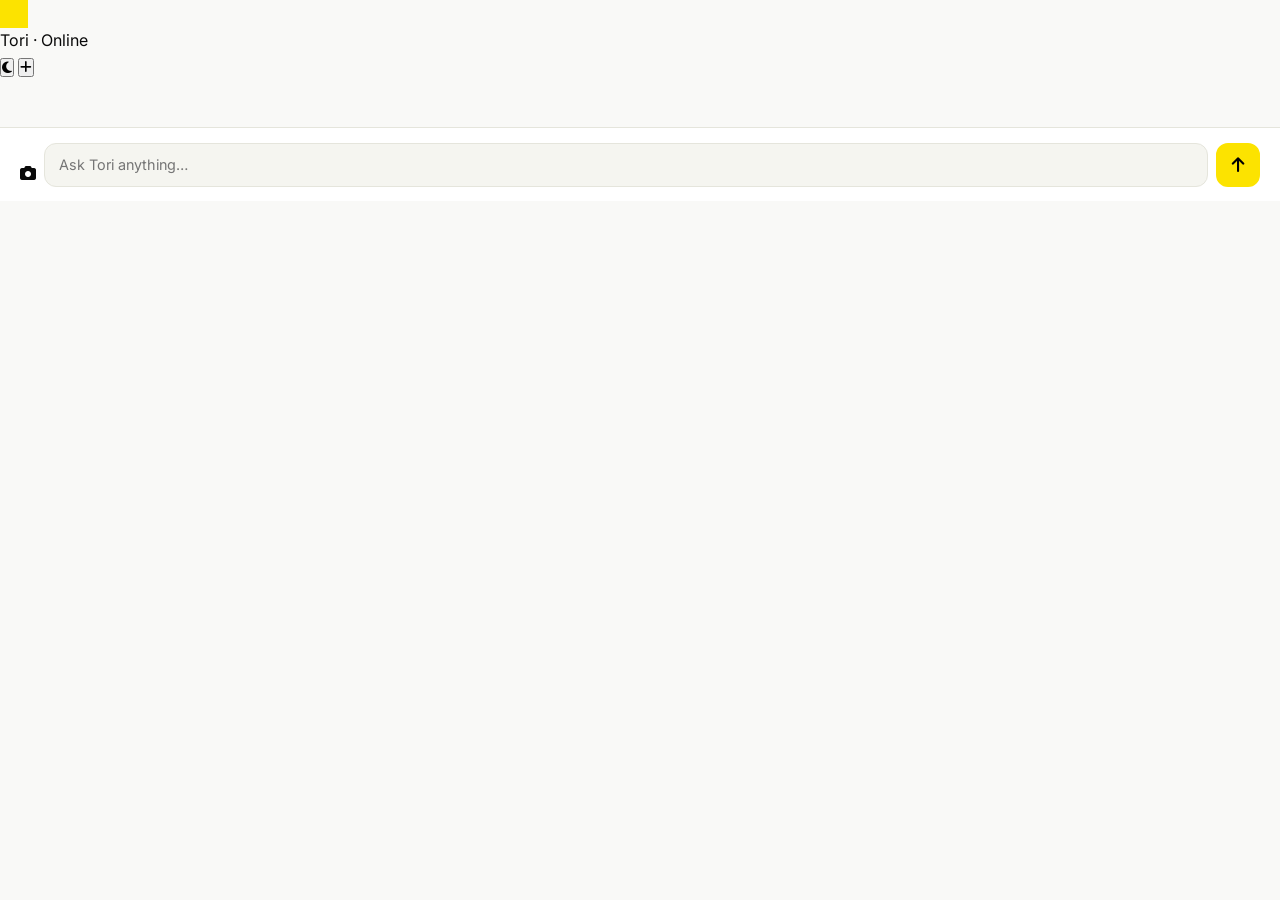
==== commit cd4e2251: "Updates1" ====
--- a/index.html
+++ b/index.html
@@ -54,11 +54,13 @@
 
     </header>
 
-    <!-- Connection warning banner -->
+    <!-- Connection warning banner — only ever shown to customers with
+         friendly Tori wording. The technical "Configure" flow has been
+         disabled for the public page (see js/main.js). -->
     <div id="connection-banner" class="connection-banner hidden">
       <i class="fas fa-wifi"></i>
-      <span id="connection-msg">Connecting…</span>
-      <button id="configure-backend-btn" class="banner-btn">Configure</button>
+      <span id="connection-msg">One moment…</span>
+      <button id="request-help-btn" class="banner-btn">Request Help</button>
     </div>
 
     <!-- ===== MESSAGES ===== -->
@@ -81,8 +83,28 @@
 
     <!-- suggestion chips removed — quick actions live in welcome screen -->
 
+    <!-- ===== IMAGE PREVIEW STRIP (shown when photo selected) ===== -->
+    <div id="image-preview-bar" class="image-preview-bar" style="display:none">
+      <div class="image-preview-thumb-wrap">
+        <img id="image-preview-thumb" src="" alt="Selected photo" class="image-preview-thumb" />
+        <button type="button" id="image-remove-btn" class="image-remove-btn" aria-label="Remove photo">
+          <i class="fas fa-times"></i>
+        </button>
+      </div>
+      <span class="image-preview-label">Photo ready — add a message or tap Send</span>
+    </div>
+
     <!-- ===== INPUT BAR ===== -->
     <form id="chat-form" class="chat-input-bar" autocomplete="off">
+      <!-- Camera upload: the file input is absolutely positioned over the button.
+           It IS the click target — no JS .click() needed, works on every browser. -->
+      <div class="photo-btn" title="Send a photo for Tori to analyse">
+        <i class="fas fa-camera" style="pointer-events:none;position:relative;z-index:1;"></i>
+        <input type="file" id="photo-file-input"
+               accept="image/jpeg,image/png,image/webp,image/gif"
+               style="position:absolute;top:0;left:0;width:100%;height:100%;opacity:0;cursor:pointer;z-index:2;font-size:100px;transform:scale(1);"
+               aria-label="Upload photo" />
+      </div>
       <textarea
         id="chat-input"
         placeholder="Ask Tori anything…"
@@ -111,7 +133,11 @@
 
   </div><!-- /#app-shell -->
 
-  <!-- ===== BACKEND CONFIG MODAL ===== -->
+  <!-- ===== BACKEND CONFIG MODAL =====
+       NOTE: This modal is intentionally unreachable from the public
+       customer page as of Phase 1 cleanup — no customer-facing button
+       opens it any more (see js/main.js). Left in place, untouched,
+       for developer/admin use only, and to keep this change reversible. -->
   <div id="config-modal" class="modal-overlay hidden" role="dialog" aria-modal="true" aria-labelledby="config-modal-title">
     <div class="modal-box">
       <div class="modal-header">
